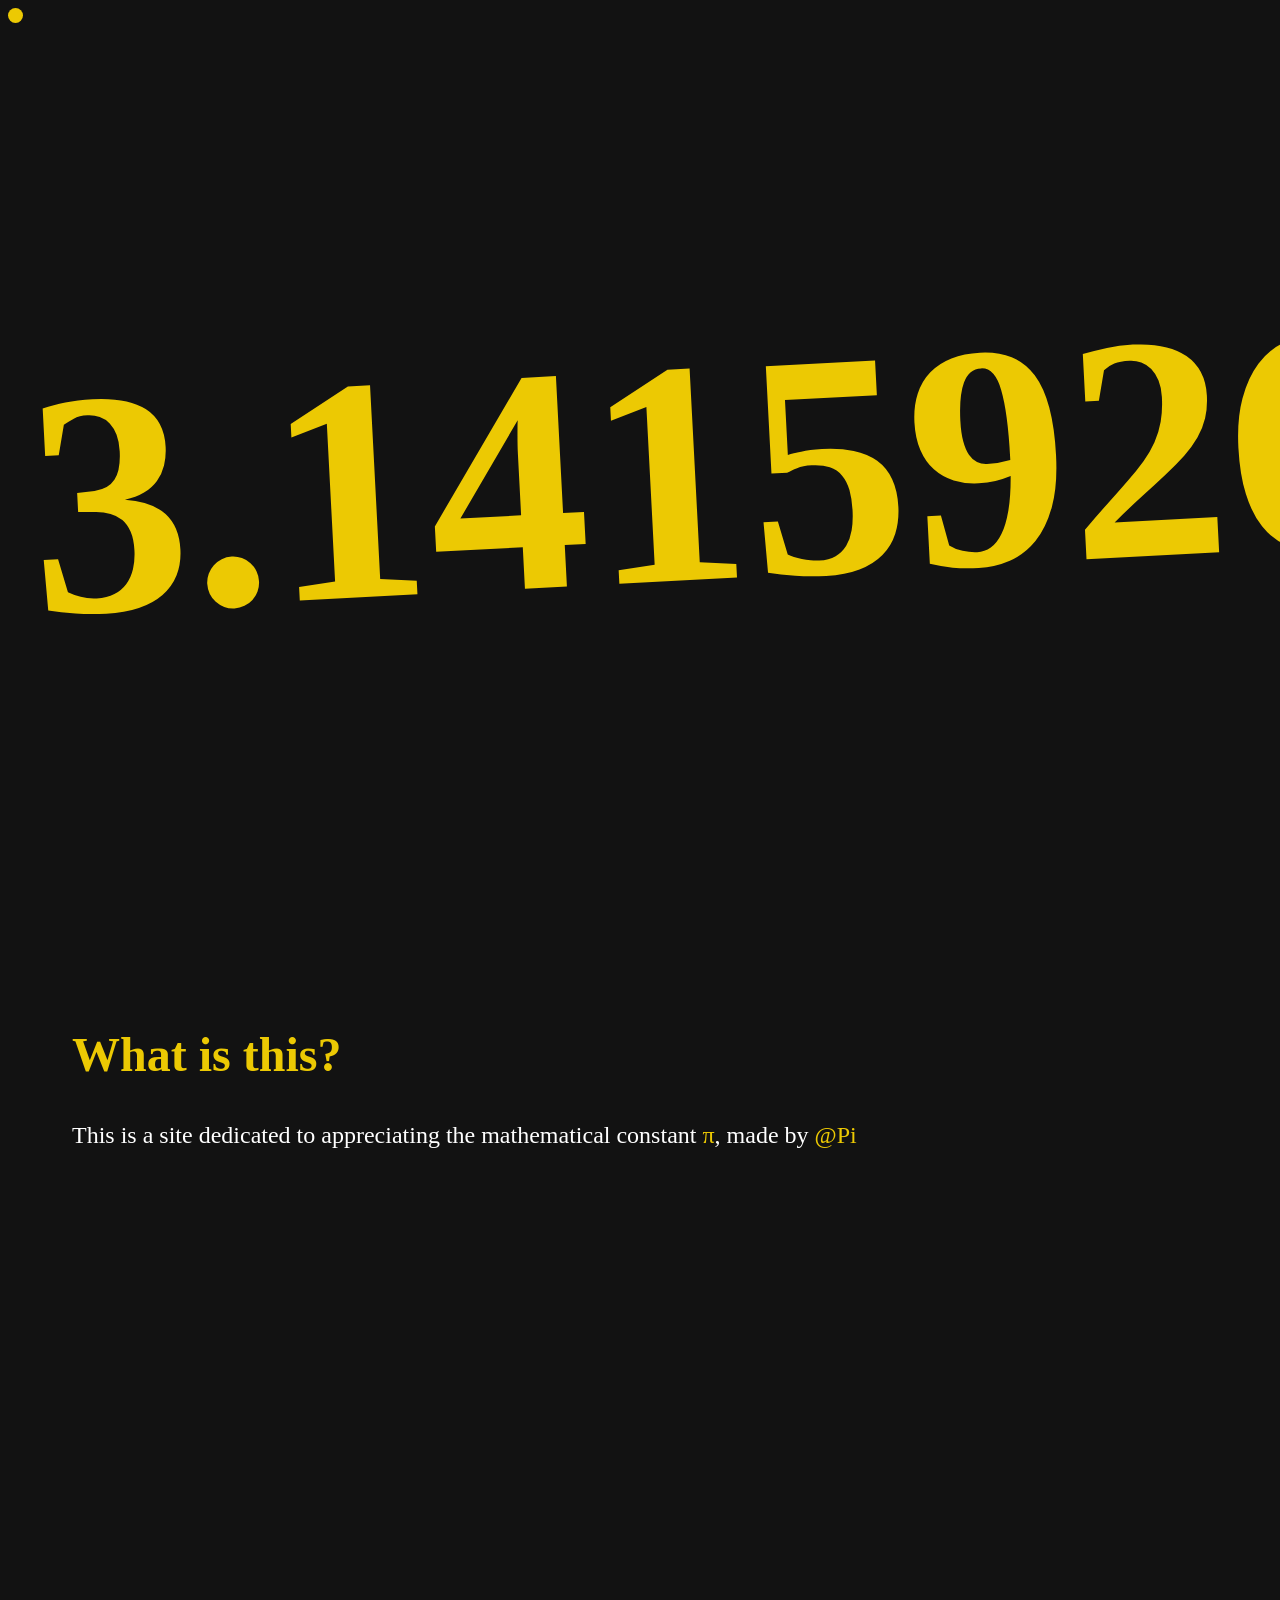
==== src/index.html @ 8f82ce28 "Start site" ====
<link rel="stylesheet" href="style.css">
<body>
    <div id="cursor"></div>
    <div id="fade"></div>
    <header><h1>3.14159265359</header>
    <section>
        <h2>What is this?</h2>
        <p>This is a site dedicated to appreciating the mathematical constant <span class="math">π</span>, made by <span class="math">@Pi</span></p>
    </section>
    <script src="script.js"></script>
</body>
---- src/style.css ----
:root, html, * {
    cursor: none;
}

body {
    --bg: #121212;
    --text: #ffffff;
    --accent: #ecc903;
    --title-font: "JetBrains Mono";
    --text-font: "DIN Alternate";

    background-color: var(--bg);
    font-family: var(--text-font);
    font-size: 1.5rem;
    color: var(--text);
    overflow-x: hidden;
    scrollbar-color: var(--accent) black;
}

h1 {
    color: var(--accent);
    font-family: var(--title-font);
    font-size: 20rem;
    user-select: none;
    transform: translate(20px, 0px) rotate(-3deg);
    animation: flyIn 1.25s cubic-bezier(.17,.77,.33,1);
    animation-delay: 0.2s;
    
    transition: transform 0.3s cubic-bezier(.17,.77,.33,1);
}

h1:hover {
    /* background-color: red; */
    transform: translate(-5vw, 0px) rotate(-2deg) scale(1.025);
    transition: transform 0.45s cubic-bezier(.12,.37,0,.98);
    cursor: pointer;
}

header {
    width: 100vw;
    height: 100vh;
    display: flex;
    flex-direction: column;
    justify-content: center;
}

#cursor {
    width: 15px;
    aspect-ratio: 1;
    border-radius: 50%;
    background-color: var(--accent);
}

#fade {
    position: fixed;
    top: 0;
    left: 0;
    width: 100vw;
    height: 100vh;
    background-color: var(--bg);
    z-index: 9999; /* Ensures it stays on top of all other content */

    animation: fadeFromBlack 0.6s ease-in-out forwards;
    animation-delay: 0.2s;
    pointer-events: none; 

}

section {
    width: 100%;
    min-height: 100vh;
    padding: 4rem;
}

h2 {
    font-family: var(--text-font);
    font-size: 2em;
    color: var(--accent);
}

.math {
    font-family: "STIX Two Math";
    color: var(--accent);
}

@keyframes fadeFromBlack {
  0% {
    opacity: 1;
  }
  100% {
    opacity: 0;
    visibility: hidden;
  }
}

@keyframes flyIn {
  0% {
    transform: translate(20vw, -2vh) rotate(-6deg) scale(0.95);
  }
  100% {
    transform: translate(20px, 0px) rotate(-3deg);
  }
}
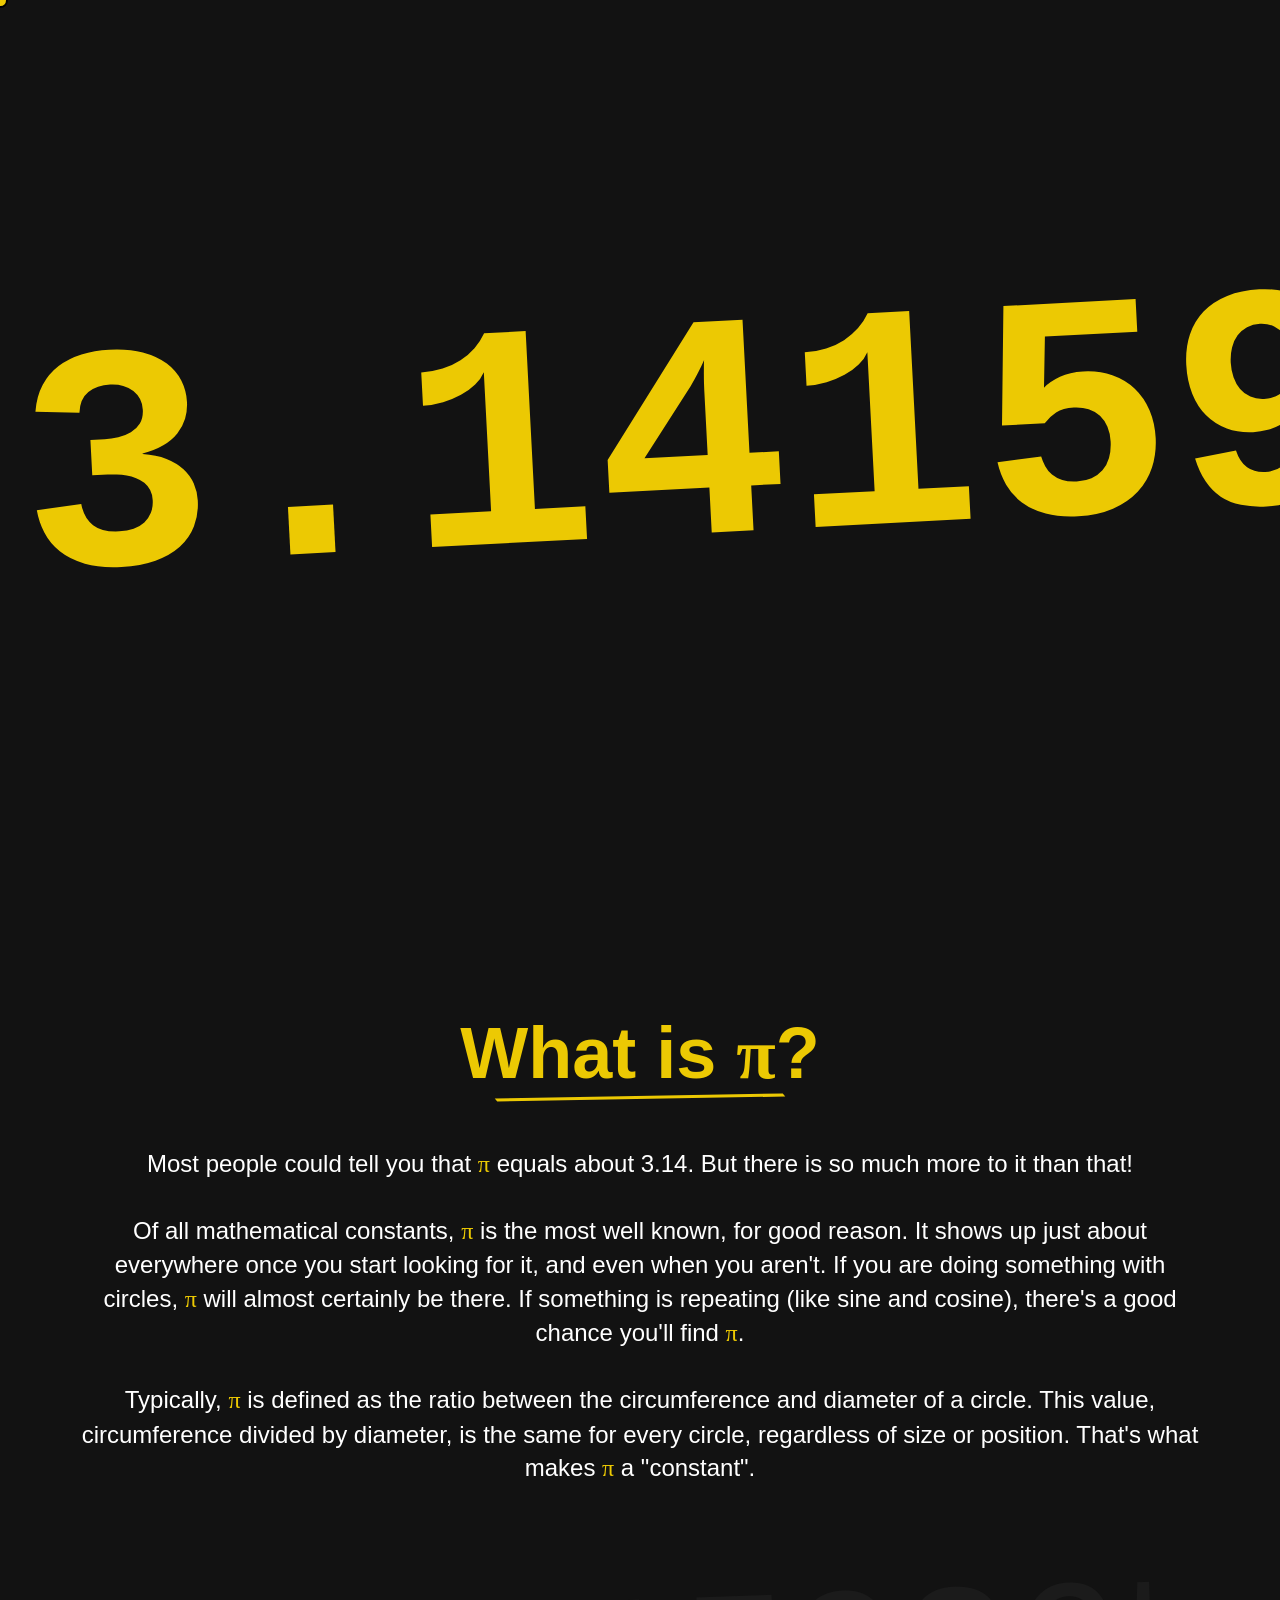
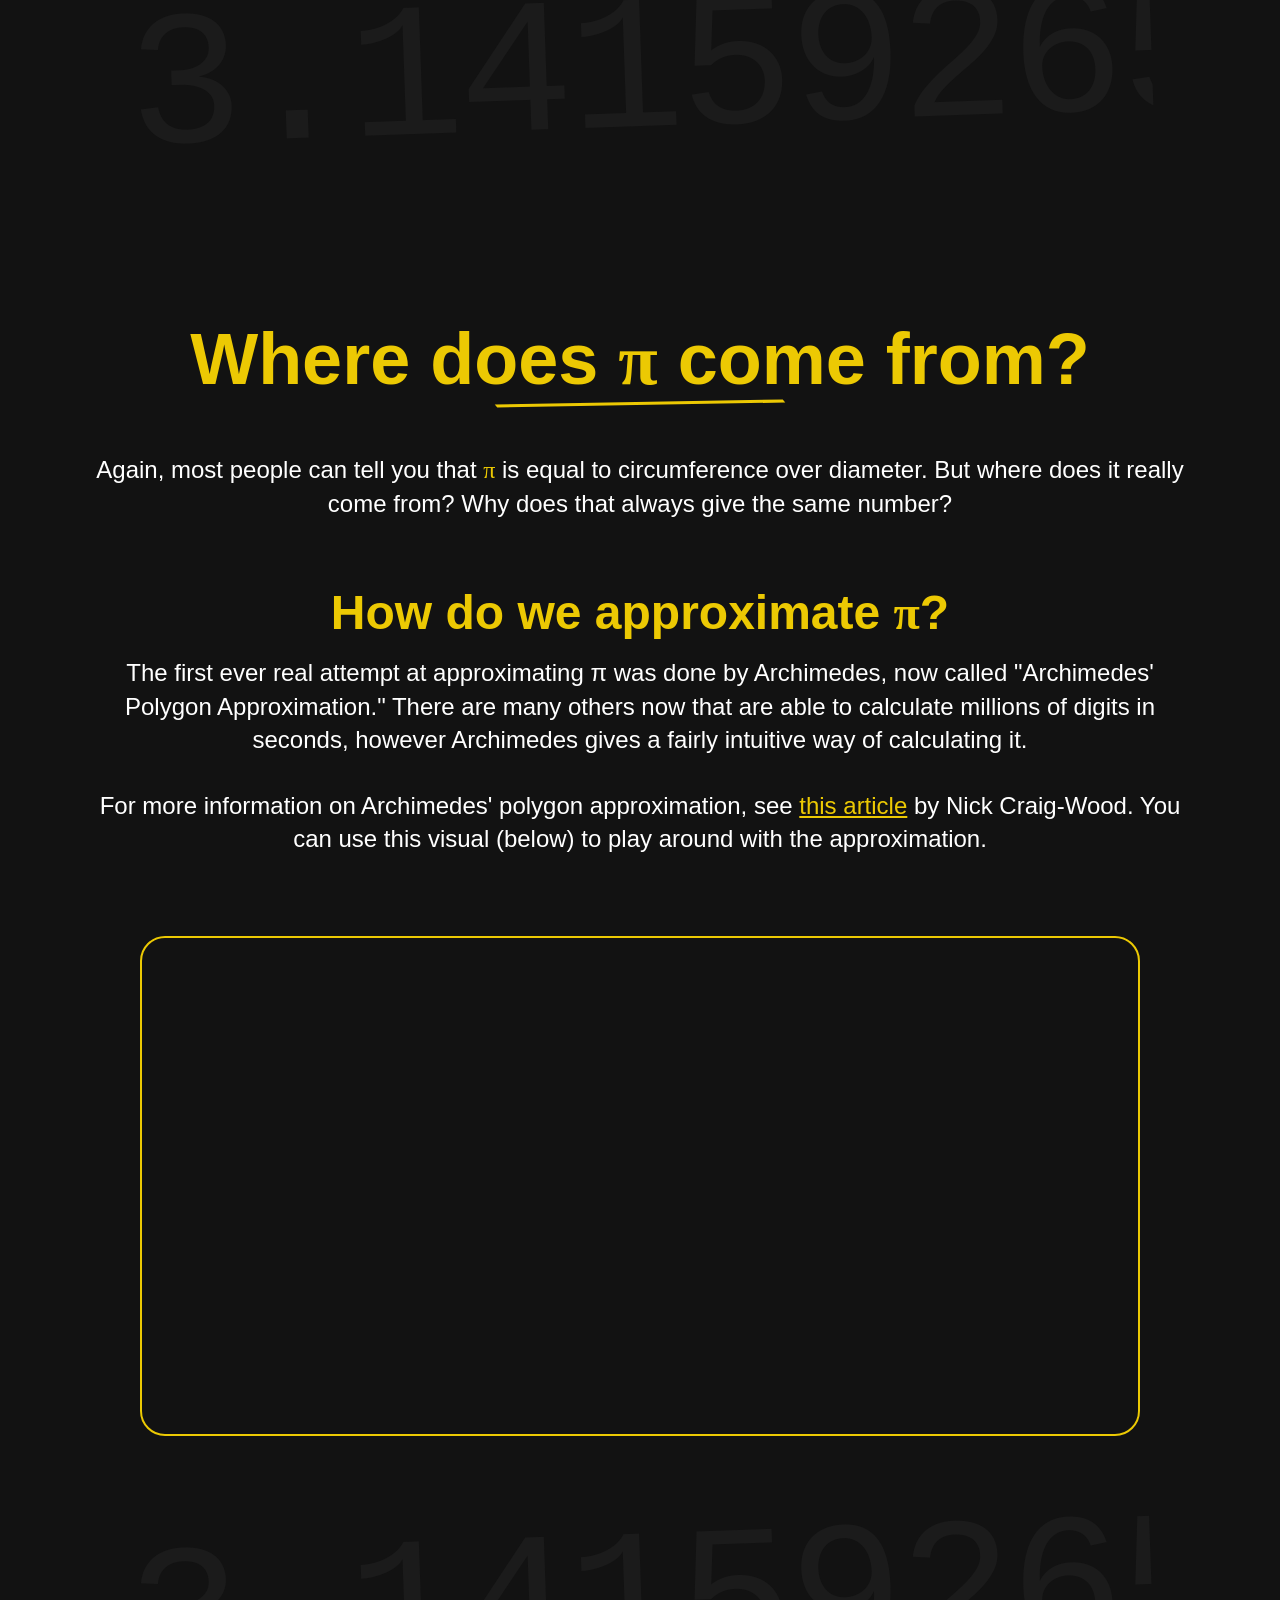
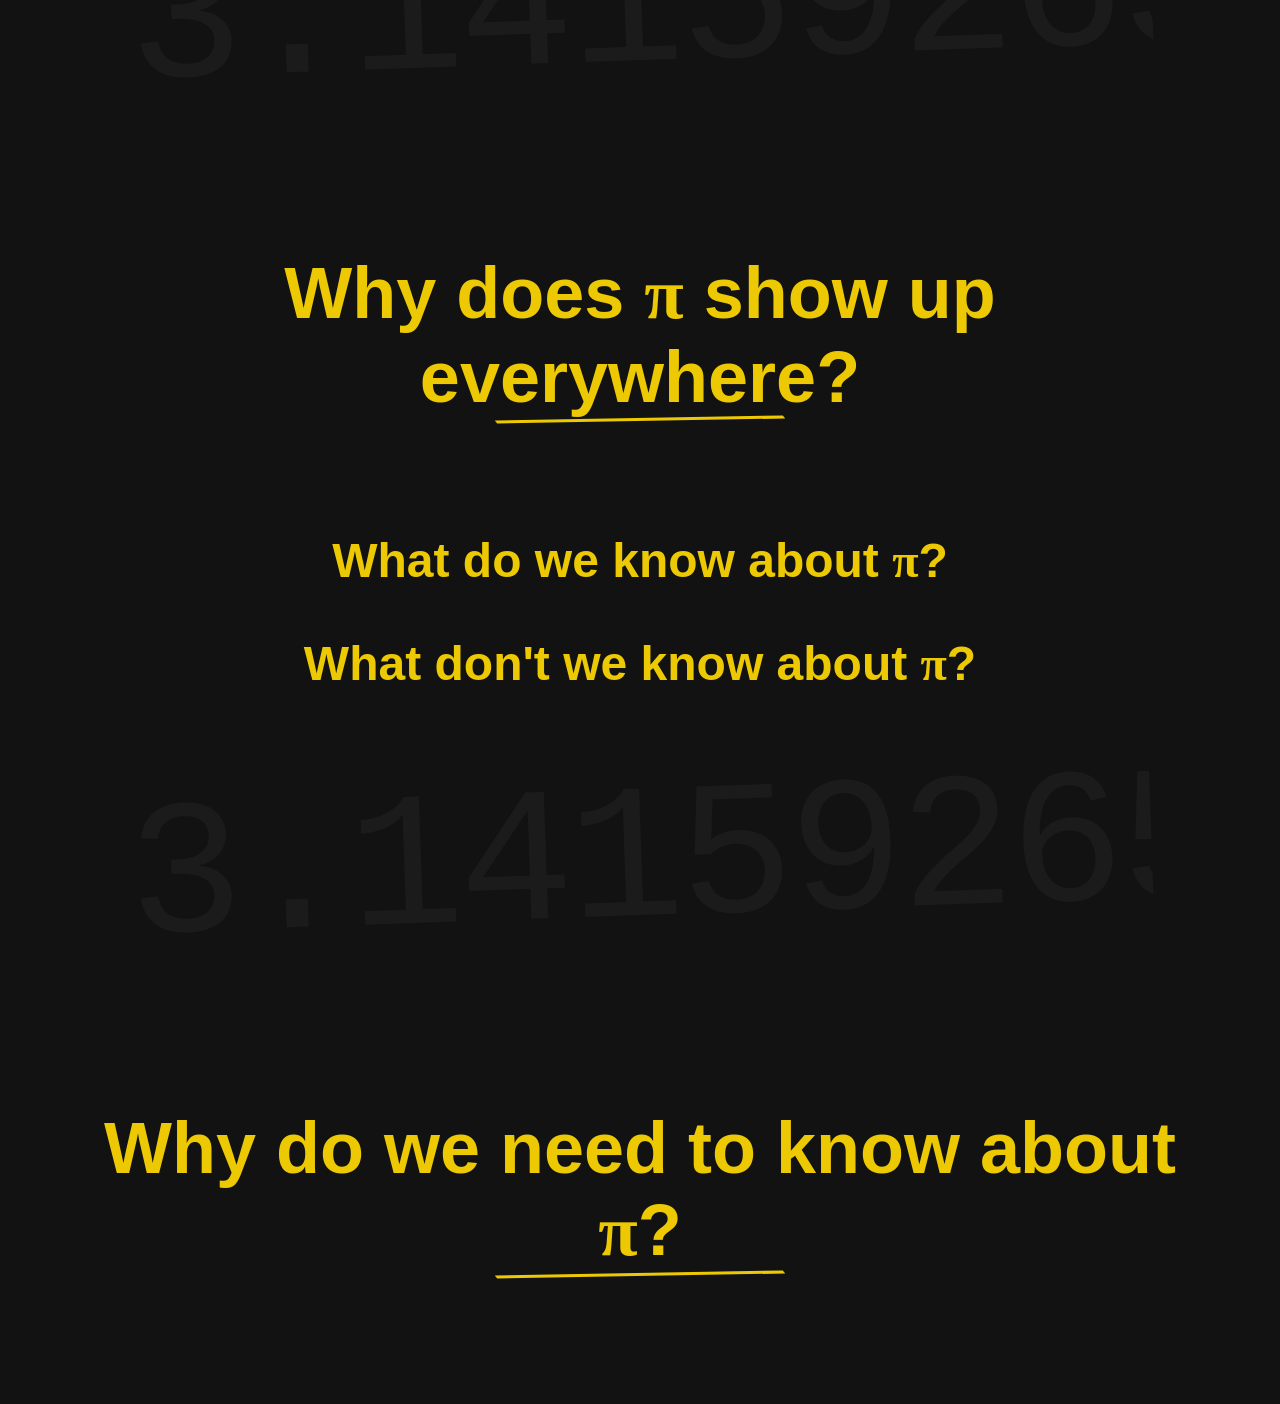
==== commit b2c8d80c: "More content + styling" ====
--- a/src/index.html
+++ b/src/index.html
@@ -1,11 +1,48 @@
 <link rel="stylesheet" href="style.css">
+<title>3.14159265359 - Pi!</title>
 <body>
     <div id="cursor"></div>
     <div id="fade"></div>
-    <header><h1>3.14159265359</header>
+    <header><h1>3.14159265359</h1></header>
+    
+    <section id="what-is">
+        <h2>What is <span class="math">π</span>?</h2>
+        <p>Most people could tell you that <span class="math">π</span> equals about 3.14. But there is so much more to it than that!</p>
+        <p>Of all mathematical constants, <span class="math">π</span> is the most well known, for good reason. It shows up just about everywhere once you start looking for it, and even when you aren't. If you are doing something with circles, <span class="math">π</span> will almost certainly be there. If something is repeating (like sine and cosine), there's a good chance you'll find <span class="math">π</span>.</p>
+        <p>Typically, <span class="math">π</span> is defined as the ratio between the circumference and diameter of a circle. This value, circumference divided by diameter, is the same for every circle, regardless of size or position. That's what makes <span class="math">π</span> a "constant".</p>
+        
+        <!-- <p>This is a site dedicated to appreciating the mathematical constant <span class="math">π</span>, made by <span class="math">@Pi</span></p>
+        <p>Also, this site is under <span class="math">5KB</span></p> -->
+    </section>
+    
+    <div class="pi-block"></div>
+
     <section>
-        <h2>What is this?</h2>
-        <p>This is a site dedicated to appreciating the mathematical constant <span class="math">π</span>, made by <span class="math">@Pi</span></p>
+        <h2>Where does <span class="math">π</span> come from?</h2>
+        <p>Again, most people can tell you that <span class="math">π</span> is equal to circumference over diameter. But where does it really come from? Why does that always give the same number?</p>
+
+        <h3>How do we approximate <span class="math">π</span>?</h2>
+        <p>The first ever real attempt at approximating π was done by Archimedes, now called "Archimedes' Polygon Approximation." There are many others now that are able to calculate millions of digits in seconds, however Archimedes gives a fairly intuitive way of calculating it.</p>
+        <p>For more information on Archimedes' polygon approximation, see <a href="https://www.craig-wood.com/nick/articles/pi-archimedes/">this article</a> by Nick Craig-Wood. You can use this visual (below) to play around with the approximation.</p>
+        <iframe src="https://www.desmos.com/calculator/fgvxqyerdv?embed" width="1000" height="500" style="border: 2px solid var(--accent); border-radius: 25px;" frameborder=0></iframe>
     </section>
+
+    <div class="pi-block"></div>
+
+    <section>
+        <h2>Why does <span class="math">π</span> show up everywhere?</h2>
+        <p></p>
+
+        <h3>What do we know about <span class="math">π</span>?</h3>
+        <h3>What don't we know about <span class="math">π</span>?</h3>
+    </section>
+
+    <div class="pi-block"></div>
+    
+    <section>
+        <h2>Why do we need to know about <span class="math">π</span>?</h2>
+        <p></p>
+    </section>
+    
     <script src="script.js"></script>
 </body>
--- a/src/style.css
+++ b/src/style.css
@@ -1,4 +1,7 @@
-:root, html, * {
+:root, html, #cursor, * {
+    margin: 0;
+    padding: 0;
+    box-sizing: border-box;
     cursor: none;
 }
 
@@ -6,8 +9,8 @@
     --bg: #121212;
     --text: #ffffff;
     --accent: #ecc903;
-    --title-font: "JetBrains Mono";
-    --text-font: "DIN Alternate";
+    --title-font: "JetBrains Mono", monospace;
+    --text-font: "Verdana", "DIN Alternate", sans-serif;
 
     background-color: var(--bg);
     font-family: var(--text-font);
@@ -26,14 +29,13 @@
     animation: flyIn 1.25s cubic-bezier(.17,.77,.33,1);
     animation-delay: 0.2s;
     
-    transition: transform 0.3s cubic-bezier(.17,.77,.33,1);
+    transition: transform 1s cubic-bezier(.17,.77,.33,1);
 }
 
 h1:hover {
     /* background-color: red; */
     transform: translate(-5vw, 0px) rotate(-2deg) scale(1.025);
-    transition: transform 0.45s cubic-bezier(.12,.37,0,.98);
-    cursor: pointer;
+    transition: transform 0.5s cubic-bezier(.12,.37,0,.98);
 }
 
 header {
@@ -45,10 +47,19 @@
 }
 
 #cursor {
+    --pos-x: 0px;
+    --pos-y: 0px;
     width: 15px;
     aspect-ratio: 1;
     border-radius: 50%;
+    border: 2px solid black;
     background-color: var(--accent);
+    position: fixed;
+    top: calc(var(--pos-y) - 7.5px);
+    left: calc(var(--pos-x) - 7.5px);
+    pointer-events: none;
+    transition: all 0.025s ease-out;
+    z-index: 10;
 }
 
 #fade {
@@ -68,20 +79,78 @@
 
 section {
     width: 100%;
-    min-height: 100vh;
+    min-height: 20vh;
     padding: 4rem;
+    display: flex;
+    flex-direction: column;
+    justify-content: center;
+    align-items: center;
 }
 
-h2 {
+h2, h3 {
+    width: 100%;
+    margin-top: 3rem;
+    text-align: center;
     font-family: var(--text-font);
-    font-size: 2em;
+    font-size: 3em;
     color: var(--accent);
 }
 
+h3 {
+    font-size: 2em;
+}
+
+h2::after {
+    content: "";
+    background-color: var(--accent);
+    width: 4em;
+    height: 3px;
+    display: block;
+    margin: auto;
+    margin-bottom: 2rem;
+    transform: skew(40deg, -1deg);
+}
+
+p {
+    width: 100%;
+    padding: 1rem;
+    text-align: center;
+    line-height: 1.4;
+}
+
 .math {
-    font-family: "STIX Two Math";
+    font-family: math, "STIX Two Math";
     color: var(--accent);
 }
+
+.pi-block {
+    width: 100%;
+    height: 15rem;
+    overflow: hidden;
+}
+
+.pi-block::after {
+    content: "3.14159265359";
+    width: 80vw;
+    margin: auto;
+    display: block;
+    overflow: hidden;
+    font-family: var(--title-font);
+    color: #1b1b1b;
+    font-size: 12rem;
+    letter-spacing: -5;
+    transform: rotate(-2deg);
+}
+
+a {
+    color: var(--accent);
+}
+
+iframe {
+    margin-top: 4rem;
+}
+
+
 
 @keyframes fadeFromBlack {
   0% {
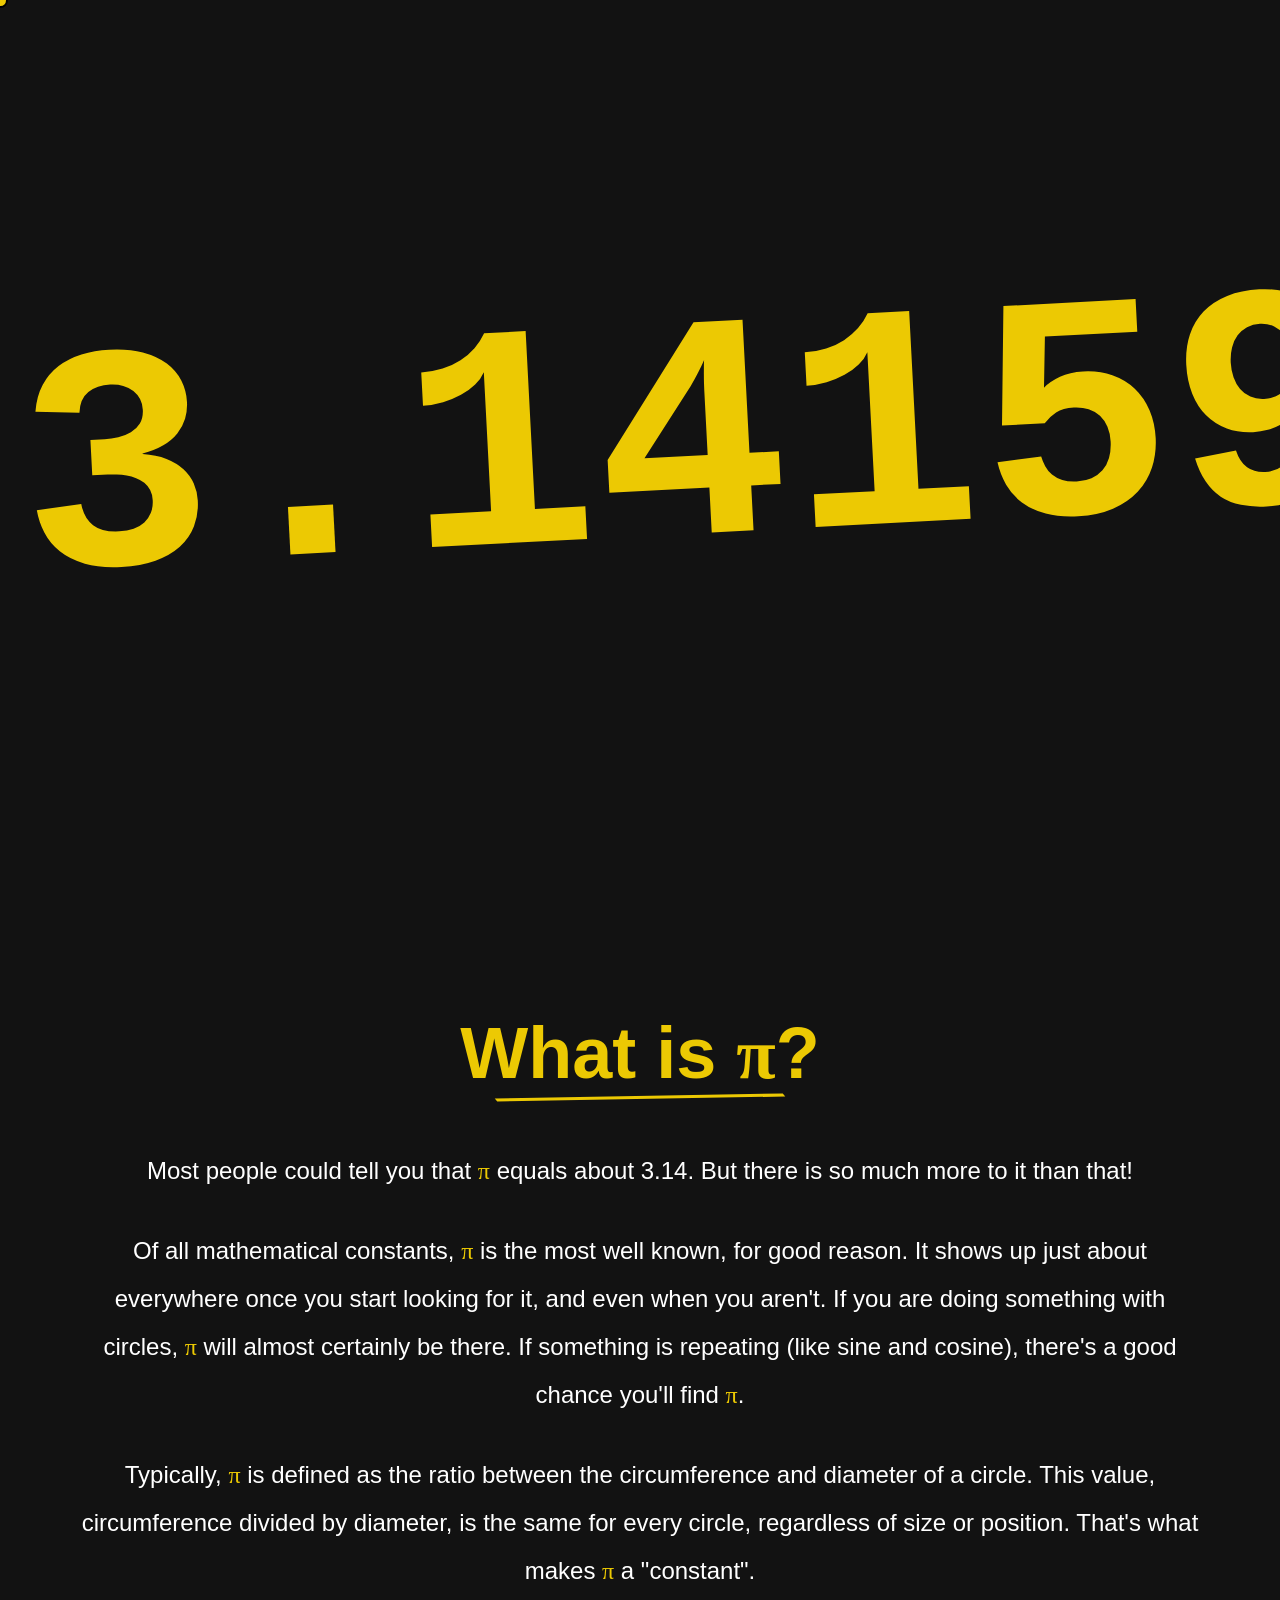
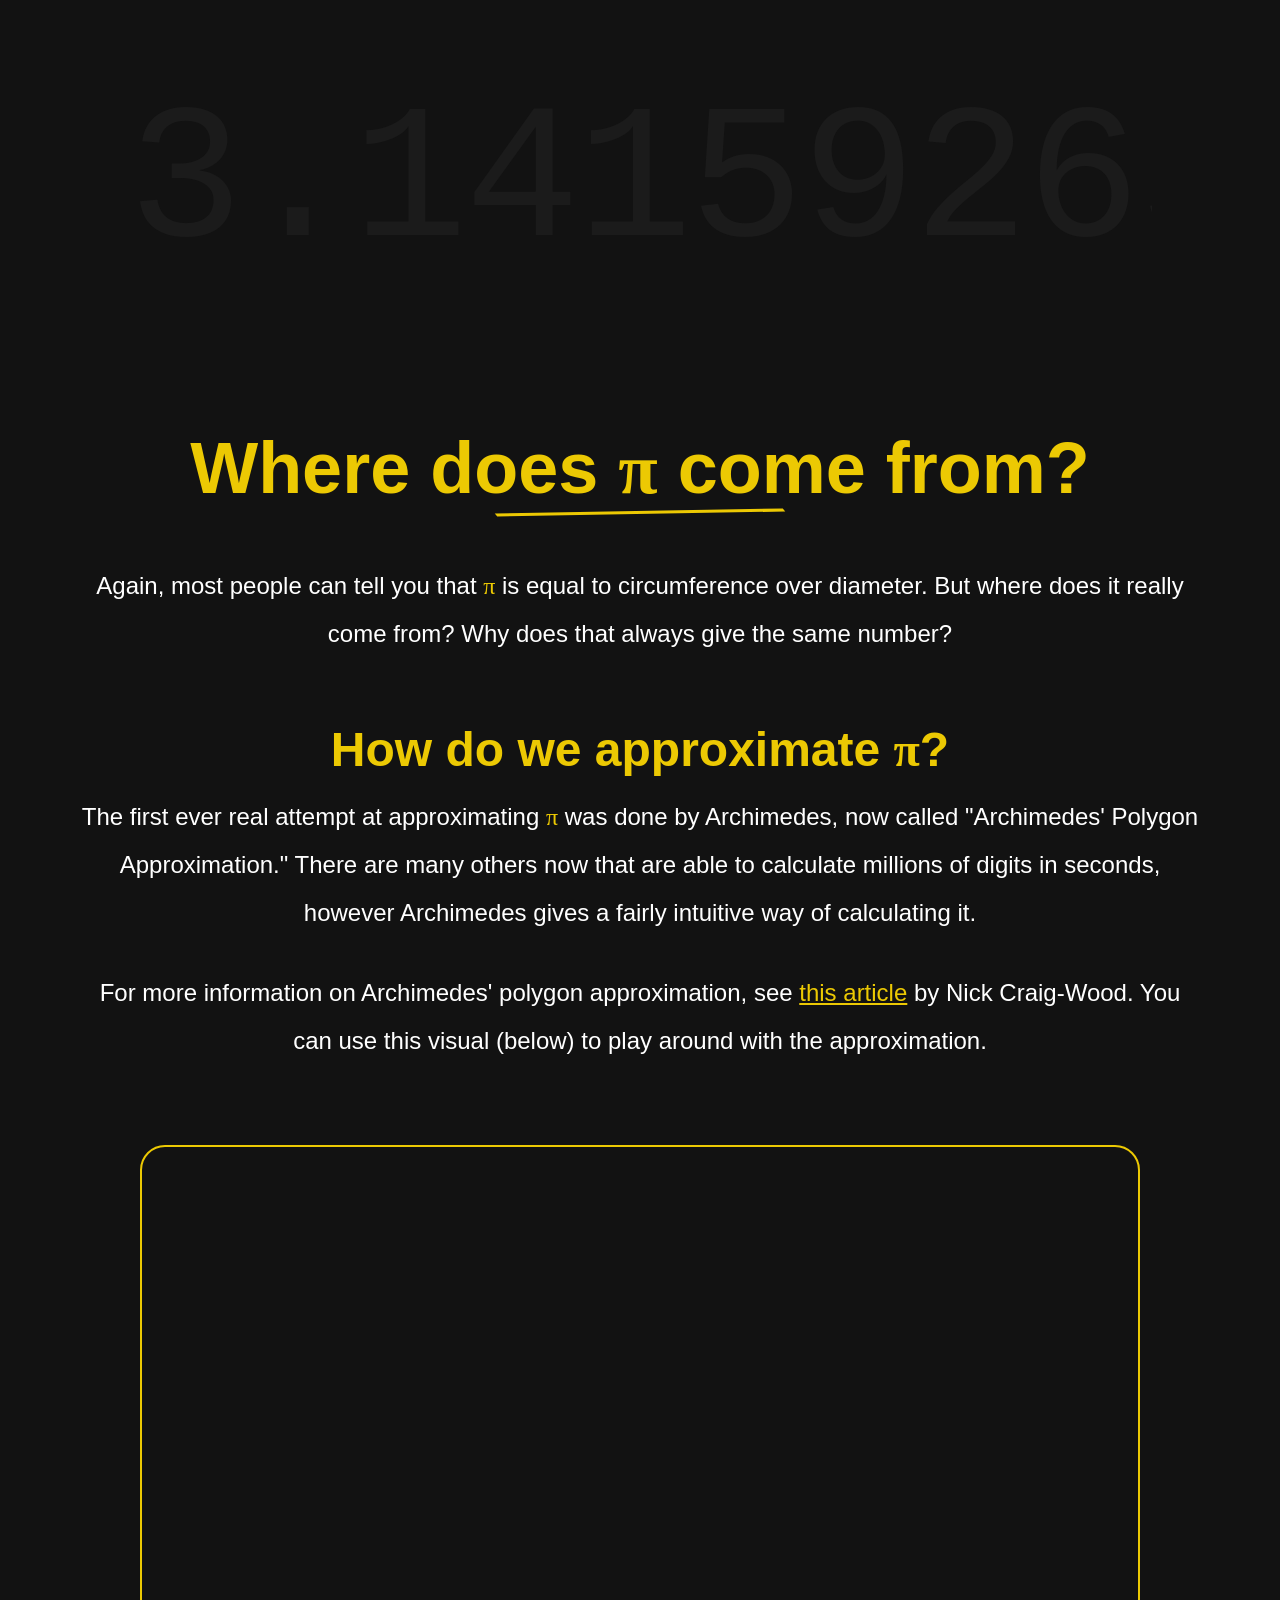
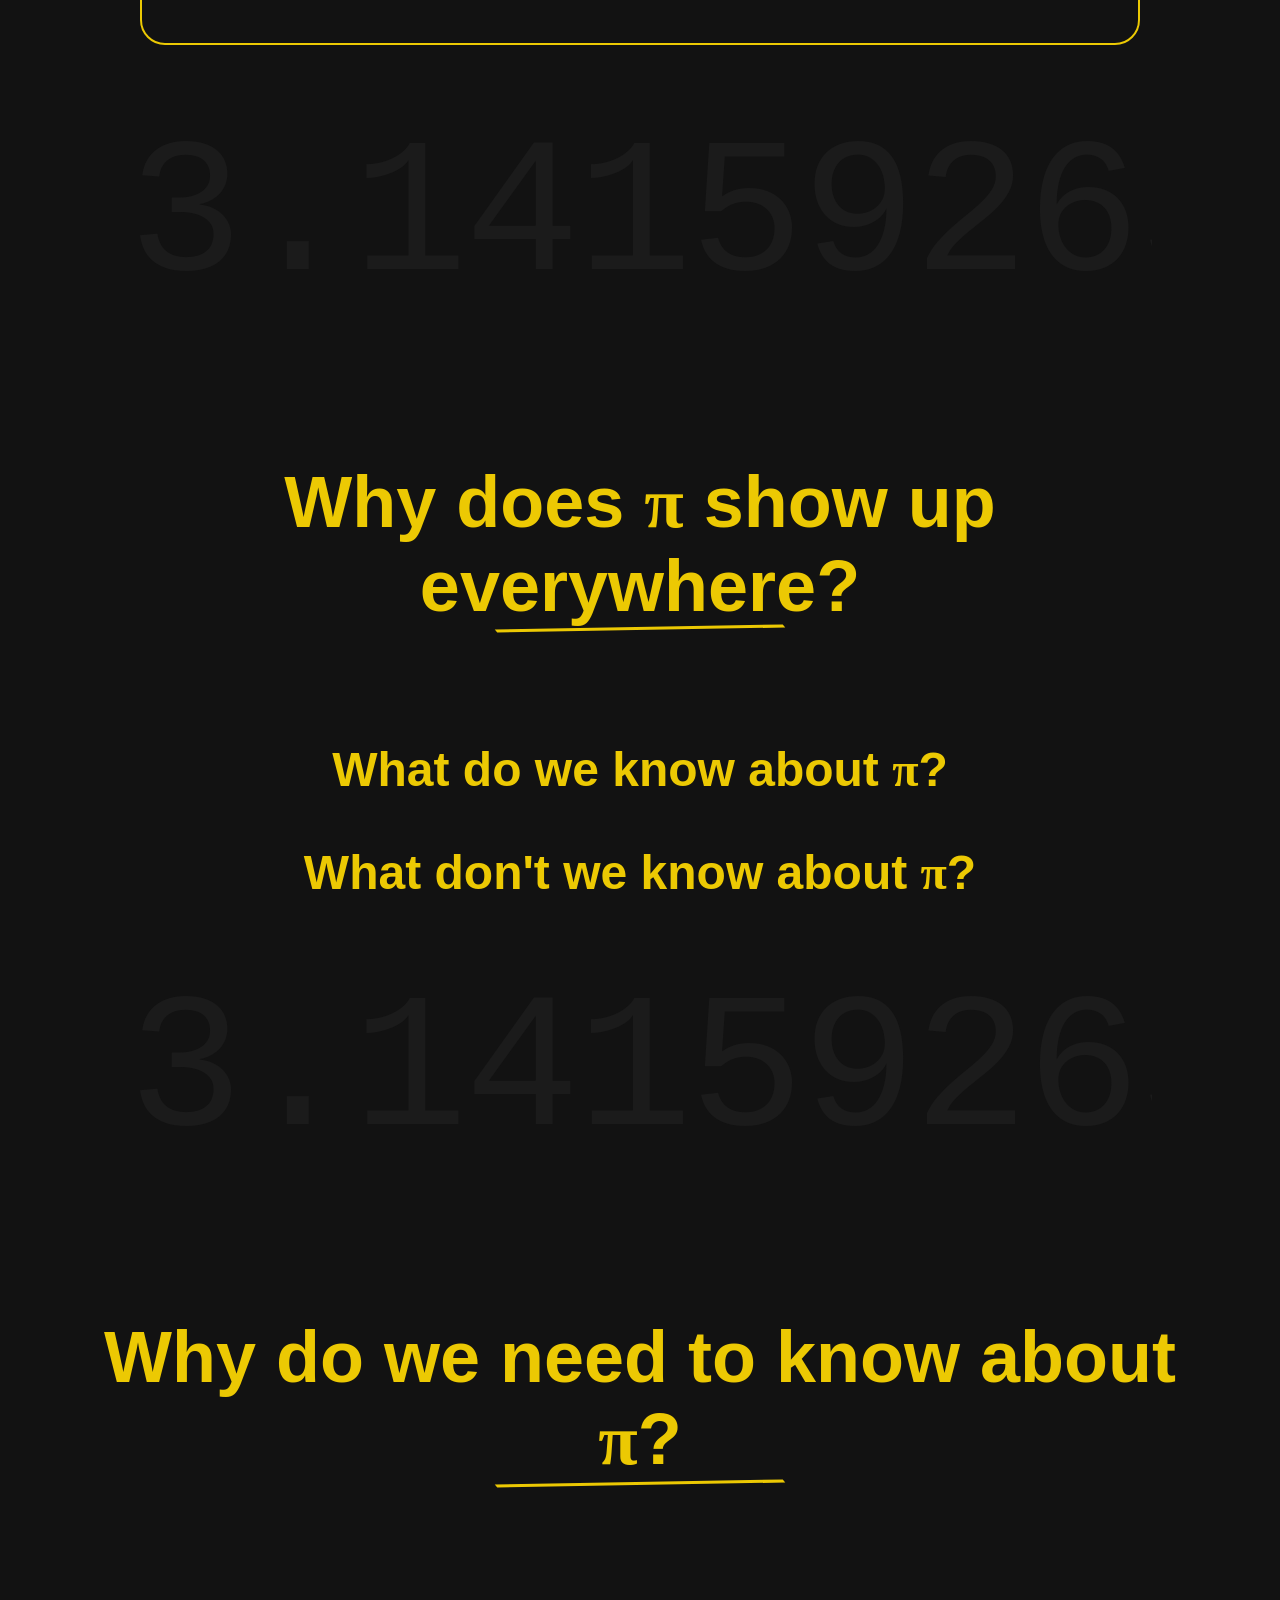
==== commit b78b71c8: "Fixed (?) buggy header" ====
--- a/src/index.html
+++ b/src/index.html
@@ -1,9 +1,19 @@
-<link rel="stylesheet" href="style.css">
-<title>3.14159265359 - Pi!</title>
+<html lang="en">
+<head>
+    <meta charset="UTF-8">
+    <meta name="viewport" content="width=device-width, initial-scale=1.0">
+    <link rel="stylesheet" href="style.css">
+    <title>3.14159265359 - Pi!</title>
+    <link rel="icon" href="data:image/svg+xml,<svg xmlns='http://w3.org' viewBox='0 0 100 100'><rect width='100' height='100' fill='red'/></svg>">
+</head>
 <body>
     <div id="cursor"></div>
     <div id="fade"></div>
-    <header><h1>3.14159265359</h1></header>
+    <header>
+        <div class="title-wrapper">
+            <h1>3.14159265359</h1>
+        </div>
+    </header>
     
     <section id="what-is">
         <h2>What is <span class="math">π</span>?</h2>
@@ -22,7 +32,7 @@
         <p>Again, most people can tell you that <span class="math">π</span> is equal to circumference over diameter. But where does it really come from? Why does that always give the same number?</p>
 
         <h3>How do we approximate <span class="math">π</span>?</h2>
-        <p>The first ever real attempt at approximating π was done by Archimedes, now called "Archimedes' Polygon Approximation." There are many others now that are able to calculate millions of digits in seconds, however Archimedes gives a fairly intuitive way of calculating it.</p>
+        <p>The first ever real attempt at approximating <span class="math">π</span> was done by Archimedes, now called "Archimedes' Polygon Approximation." There are many others now that are able to calculate millions of digits in seconds, however Archimedes gives a fairly intuitive way of calculating it.</p>
         <p>For more information on Archimedes' polygon approximation, see <a href="https://www.craig-wood.com/nick/articles/pi-archimedes/">this article</a> by Nick Craig-Wood. You can use this visual (below) to play around with the approximation.</p>
         <iframe src="https://www.desmos.com/calculator/fgvxqyerdv?embed" width="1000" height="500" style="border: 2px solid var(--accent); border-radius: 25px;" frameborder=0></iframe>
     </section>
@@ -45,4 +55,5 @@
     </section>
     
     <script src="script.js"></script>
-</body>+</body>
+</html>
--- a/src/style.css
+++ b/src/style.css
@@ -20,22 +20,31 @@
     scrollbar-color: var(--accent) black;
 }
 
+.title-wrapper {
+    transform: translate(20px, 0px) rotate(-3deg);
+    
+    transition: transform 1s cubic-bezier(.17,.77,.33,1);
+}
+
 h1 {
     color: var(--accent);
     font-family: var(--title-font);
     font-size: 20rem;
     user-select: none;
-    transform: translate(20px, 0px) rotate(-3deg);
-    animation: flyIn 1.25s cubic-bezier(.17,.77,.33,1);
-    animation-delay: 0.2s;
+    transform: translate(0px, 0px) rotate(0deg);
     
-    transition: transform 1s cubic-bezier(.17,.77,.33,1);
+    transition: letter-spacing 1s cubic-bezier(.17,.77,.33,1), scale 1s cubic-bezier(.17,.77,.33,1);
 }
 
 h1:hover {
     /* background-color: red; */
-    transform: translate(-5vw, 0px) rotate(-2deg) scale(1.025);
-    transition: transform 0.5s cubic-bezier(.12,.37,0,.98);
+    letter-spacing: -0.1em;
+    scale: 1.075;
+    transition: letter-spacing 0.5s cubic-bezier(.12,.37,0,.98), scale 0.7s cubic-bezier(.12,.37,0,.98);
+}
+
+body:has(h1:hover) #cursor {
+    scale: 1.75;
 }
 
 header {
@@ -58,7 +67,7 @@
     top: calc(var(--pos-y) - 7.5px);
     left: calc(var(--pos-x) - 7.5px);
     pointer-events: none;
-    transition: all 0.025s ease-out;
+    transition: all 0.025s ease-out, scale 0.25s;
     z-index: 10;
 }
 
@@ -115,7 +124,7 @@
     width: 100%;
     padding: 1rem;
     text-align: center;
-    line-height: 1.4;
+    line-height: 2;
 }
 
 .math {
@@ -138,8 +147,7 @@
     font-family: var(--title-font);
     color: #1b1b1b;
     font-size: 12rem;
-    letter-spacing: -5;
-    transform: rotate(-2deg);
+    letter-spacing: -3px;
 }
 
 a {
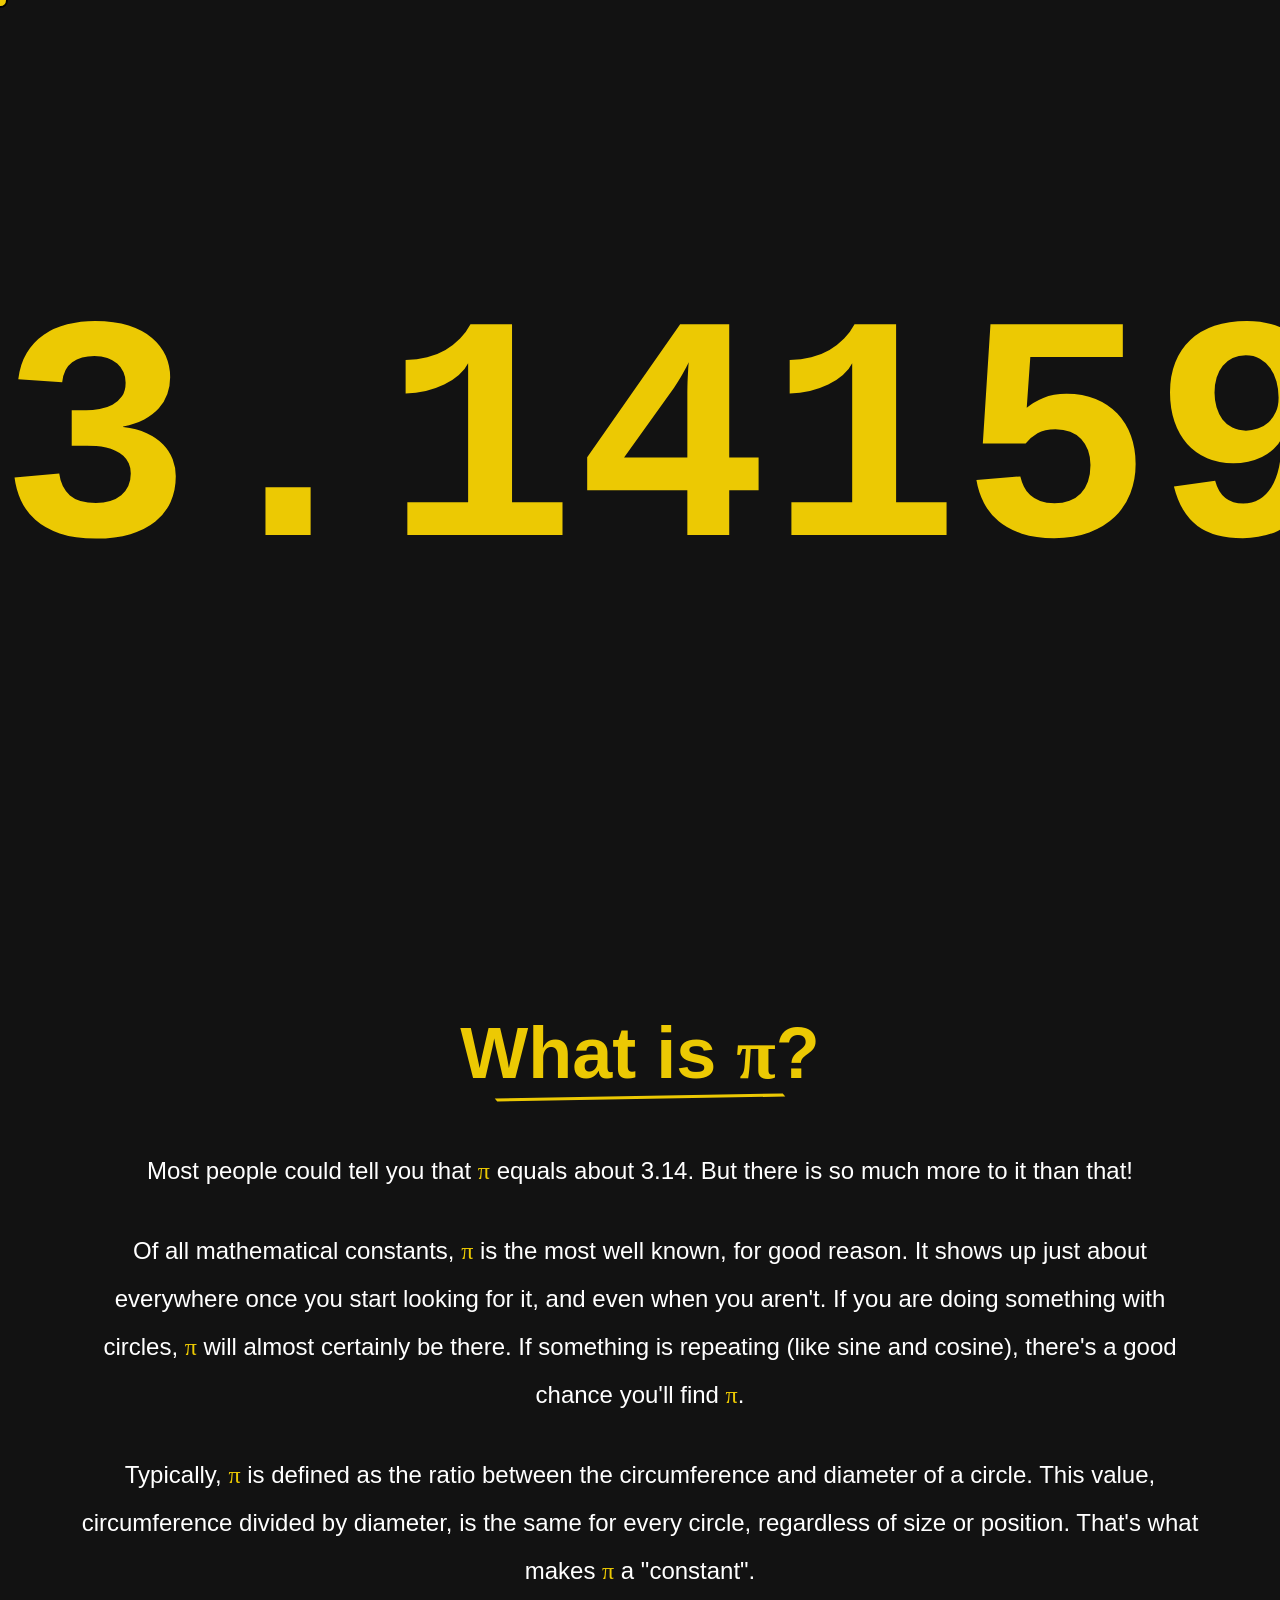
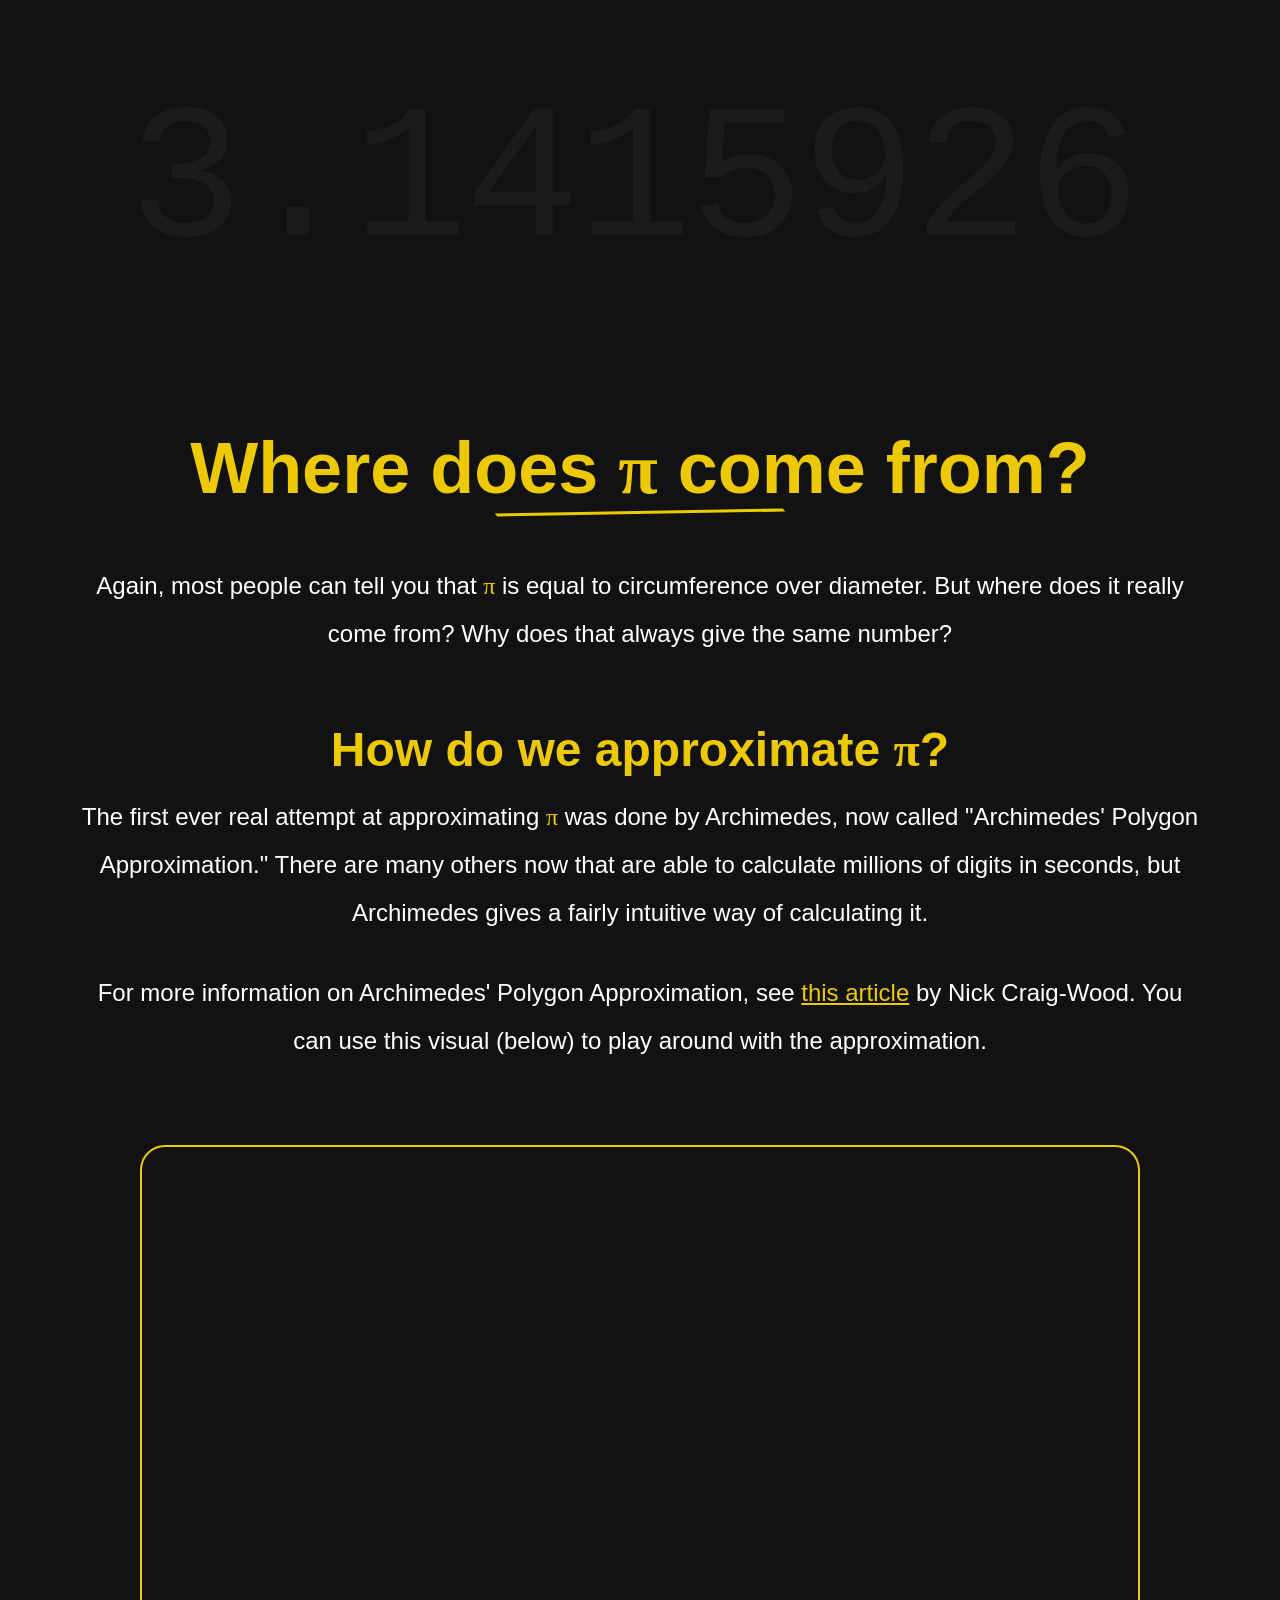
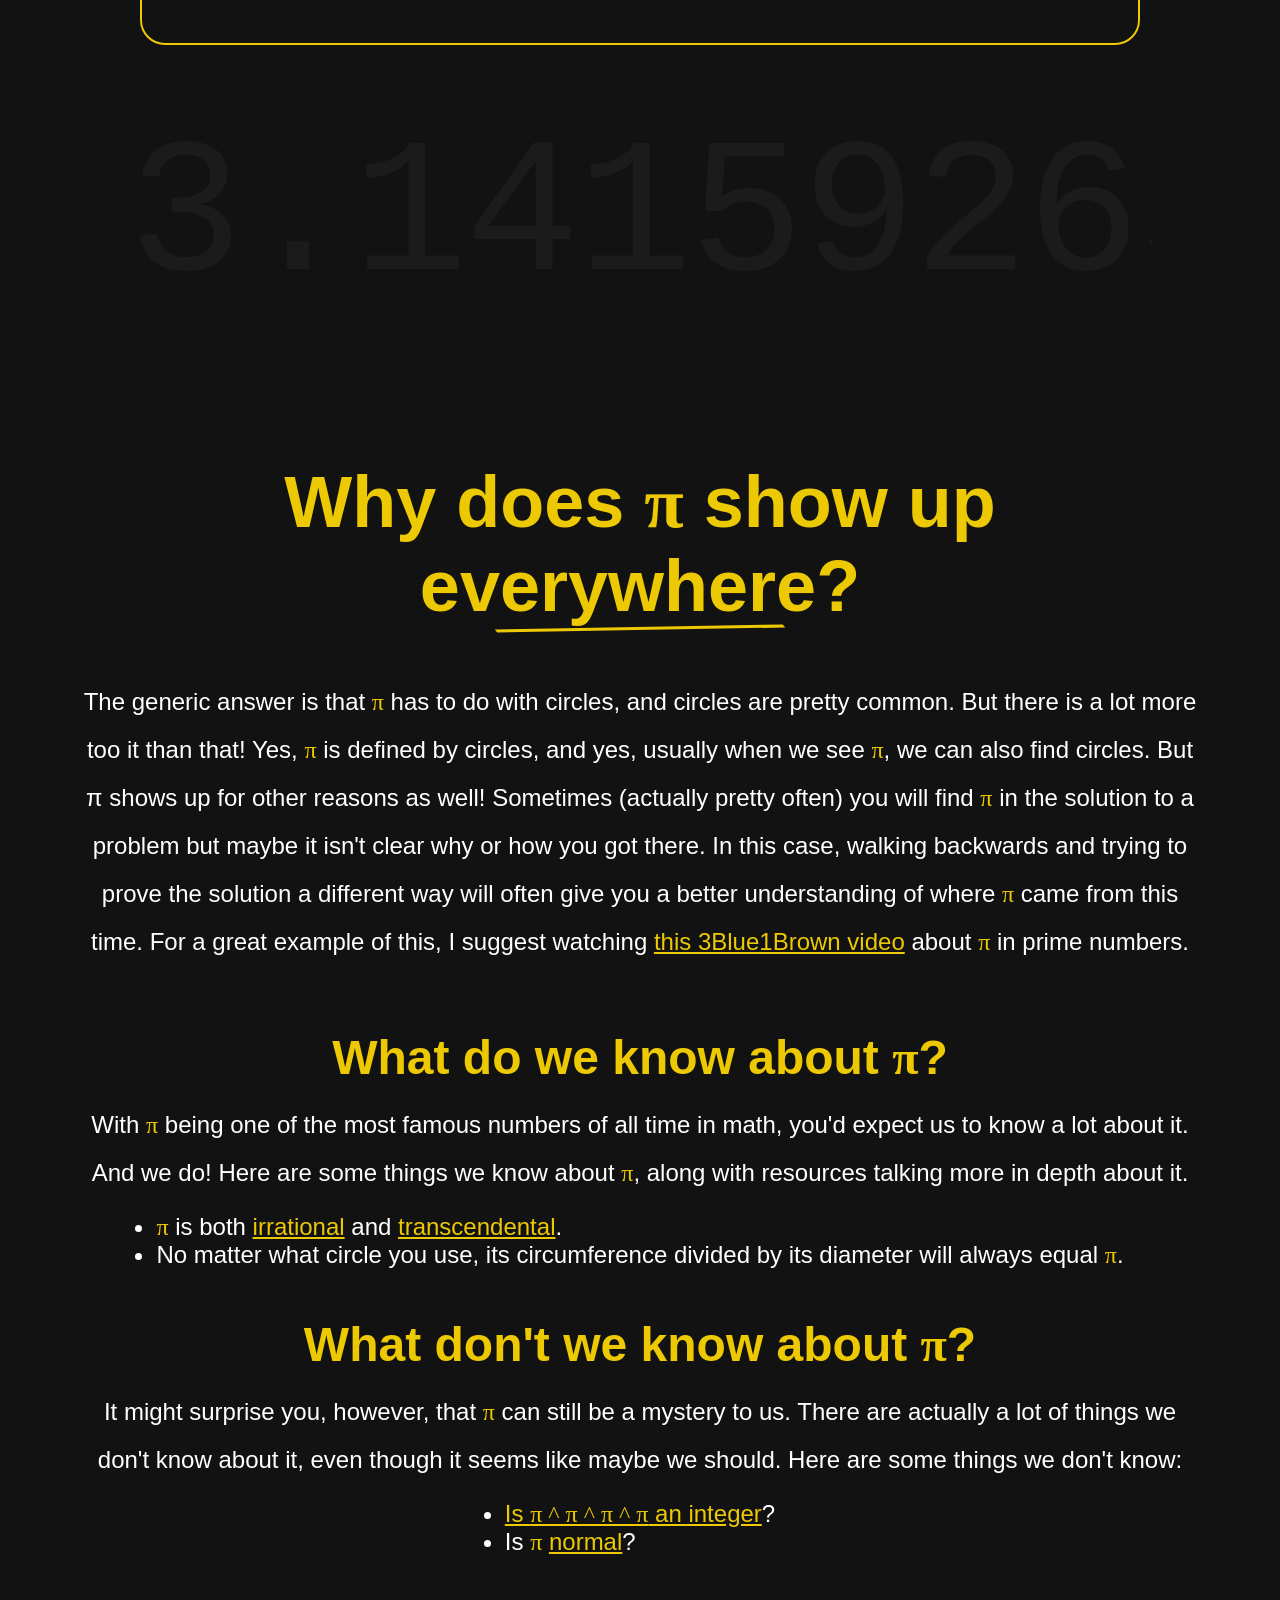
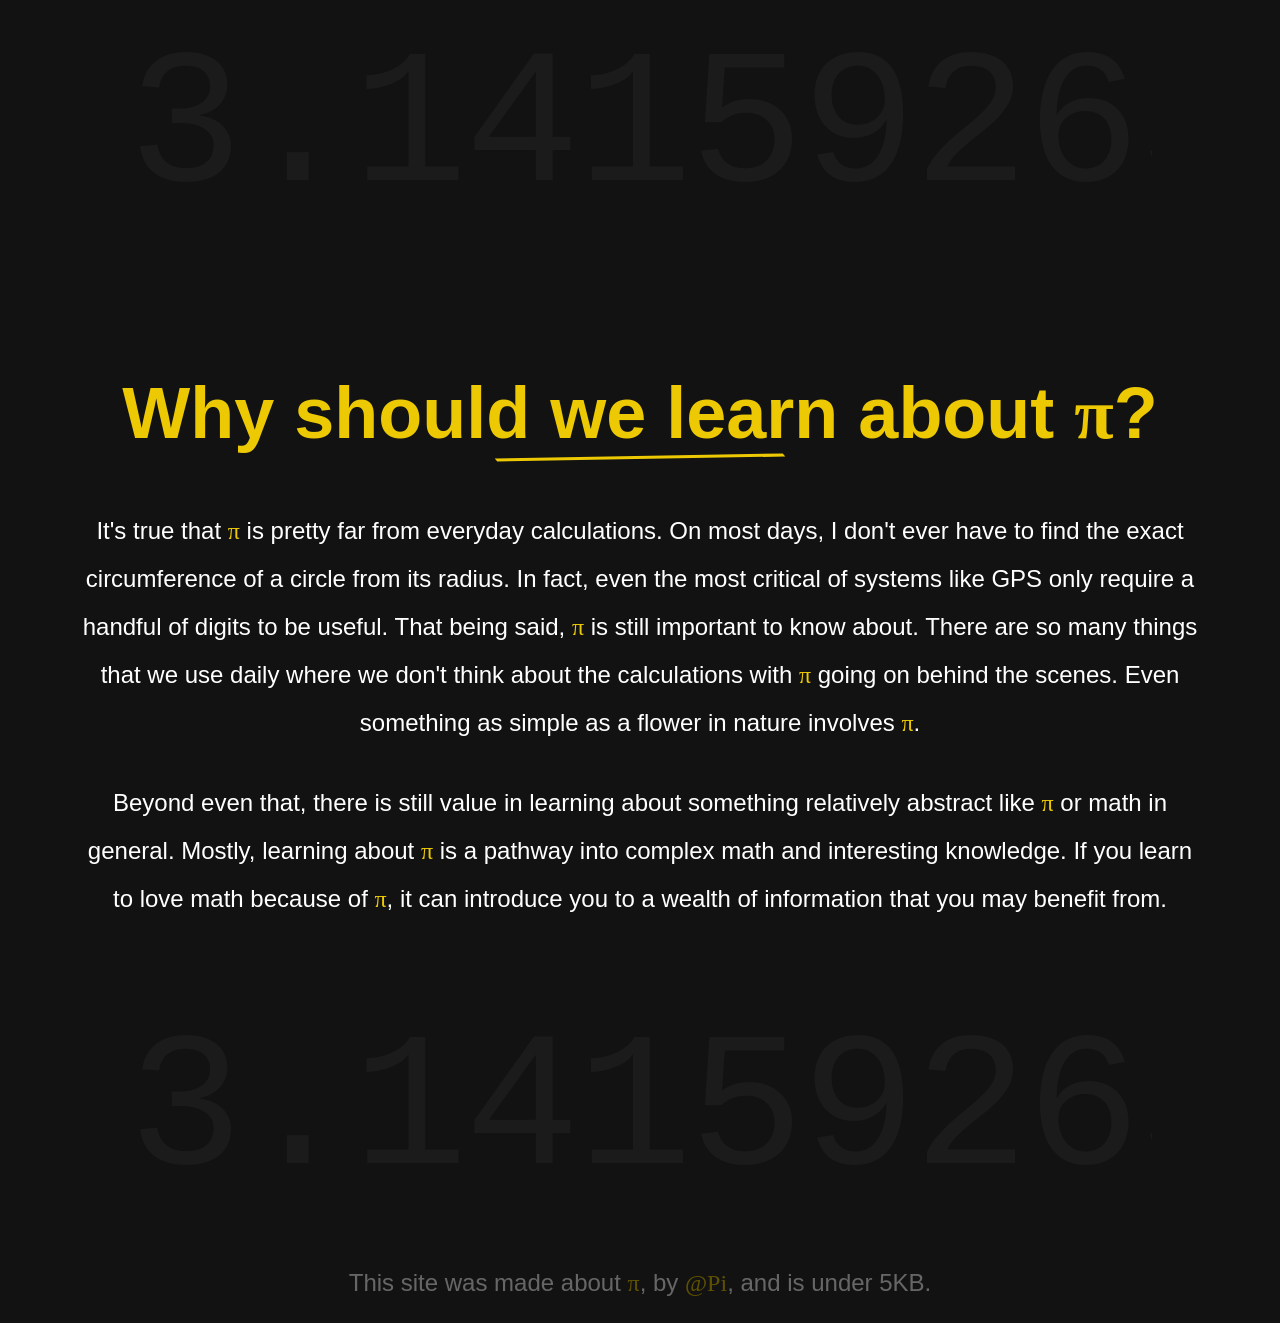
==== commit e3819e82: "Finish (?) site" ====
--- a/src/index.html
+++ b/src/index.html
@@ -1,10 +1,11 @@
+<!DOCTYPE html>
 <html lang="en">
 <head>
     <meta charset="UTF-8">
     <meta name="viewport" content="width=device-width, initial-scale=1.0">
     <link rel="stylesheet" href="style.css">
-    <title>3.14159265359 - Pi!</title>
-    <link rel="icon" href="data:image/svg+xml,<svg xmlns='http://w3.org' viewBox='0 0 100 100'><rect width='100' height='100' fill='red'/></svg>">
+    <title>3.14159265359</title>
+    <link rel="icon" href="data:image/svg+xml,<svg xmlns='http://www.w3.org/2000/svg' viewBox='0 0 100 100'><rect width='100' height='100' fill='#ecc903'/></svg>">
 </head>
 <body>
     <div id="cursor"></div>
@@ -20,9 +21,6 @@
         <p>Most people could tell you that <span class="math">π</span> equals about 3.14. But there is so much more to it than that!</p>
         <p>Of all mathematical constants, <span class="math">π</span> is the most well known, for good reason. It shows up just about everywhere once you start looking for it, and even when you aren't. If you are doing something with circles, <span class="math">π</span> will almost certainly be there. If something is repeating (like sine and cosine), there's a good chance you'll find <span class="math">π</span>.</p>
         <p>Typically, <span class="math">π</span> is defined as the ratio between the circumference and diameter of a circle. This value, circumference divided by diameter, is the same for every circle, regardless of size or position. That's what makes <span class="math">π</span> a "constant".</p>
-        
-        <!-- <p>This is a site dedicated to appreciating the mathematical constant <span class="math">π</span>, made by <span class="math">@Pi</span></p>
-        <p>Also, this site is under <span class="math">5KB</span></p> -->
     </section>
     
     <div class="pi-block"></div>
@@ -31,28 +29,48 @@
         <h2>Where does <span class="math">π</span> come from?</h2>
         <p>Again, most people can tell you that <span class="math">π</span> is equal to circumference over diameter. But where does it really come from? Why does that always give the same number?</p>
 
-        <h3>How do we approximate <span class="math">π</span>?</h2>
-        <p>The first ever real attempt at approximating <span class="math">π</span> was done by Archimedes, now called "Archimedes' Polygon Approximation." There are many others now that are able to calculate millions of digits in seconds, however Archimedes gives a fairly intuitive way of calculating it.</p>
-        <p>For more information on Archimedes' polygon approximation, see <a href="https://www.craig-wood.com/nick/articles/pi-archimedes/">this article</a> by Nick Craig-Wood. You can use this visual (below) to play around with the approximation.</p>
-        <iframe src="https://www.desmos.com/calculator/fgvxqyerdv?embed" width="1000" height="500" style="border: 2px solid var(--accent); border-radius: 25px;" frameborder=0></iframe>
+        <h3>How do we approximate <span class="math">π</span>?</h3>
+        <p>The first ever real attempt at approximating <span class="math">π</span> was done by Archimedes, now called "Archimedes' Polygon Approximation." There are many others now that are able to calculate millions of digits in seconds, but Archimedes gives a fairly intuitive way of calculating it.</p>
+        <p>For more information on Archimedes' Polygon Approximation, see <a href="https://www.craig-wood.com/nick/articles/pi-archimedes/">this article</a> by Nick Craig-Wood. You can use this visual (below) to play around with the approximation.</p>
+        <iframe src="https://www.desmos.com/calculator/fgvxqyerdv?embed" title="Archimedes Approximation Live Demo" width="1000" height="500" style="border: 2px solid var(--accent); border-radius: 25px;" frameborder=0></iframe>
     </section>
 
     <div class="pi-block"></div>
 
     <section>
         <h2>Why does <span class="math">π</span> show up everywhere?</h2>
-        <p></p>
+        <p>The generic answer is that <span class="math">π</span> has to do with circles, and circles are pretty common. But there is a lot more too it than that! Yes, <span class="math">π</span> is defined by circles, and yes, usually when we see <span class="math">π</span>, we can also find circles. But π shows up for other reasons as well! Sometimes (actually pretty often) you will find <span class="math">π</span> in the solution to a problem but maybe it isn't clear why or how you got there. In this case, walking backwards and trying to prove the solution a different way will often give you a better understanding of where <span class="math">π</span> came from this time. For a great example of this, I suggest watching <a href="https://youtu.be/NaL_Cb42WyY">this 3Blue1Brown video</a> about <span class="math">π</span> in prime numbers. </p>
 
         <h3>What do we know about <span class="math">π</span>?</h3>
+        <p>With <span class="math">π</span> being one of the most famous numbers of all time in math, you'd expect us to know a lot about it. And we do! Here are some things we know about <span class="math">π</span>, along with resources talking more in depth about it.</p>
+
+        <ul>
+            <li><span class="math">π</span> is both <a href="https://www.mathnasium.com/math-terms/irrational-number">irrational</a> and <a href="https://mathworld.wolfram.com/TranscendentalNumber.html">transcendental</a>.</li>
+            <li>No matter what circle you use, its circumference divided by its diameter will always equal <span class="math">π</span>.</li>
+        </ul>
+        
         <h3>What don't we know about <span class="math">π</span>?</h3>
+        <p>It might surprise you, however, that <span class="math">π</span> can still be a mystery to us. There are actually a lot of things we don't know about it, even though it seems like maybe we should. Here are some things we don't know:</p>
+
+        <ul>
+            <li><a href="https://www.scientificamerican.com/article/a-wild-claim-about-the-powers-of-pi-creates-a-transcendental-mystery/">Is <span class="math">π ^ π ^ π ^ π</span> an integer</a>?</li>
+            <li>Is <span class="math">π</span> <a href="https://www2.lbl.gov/Science-Articles/Archive/pi-random.html">normal</a>?</li>
+        </ul>
     </section>
 
     <div class="pi-block"></div>
     
     <section>
-        <h2>Why do we need to know about <span class="math">π</span>?</h2>
-        <p></p>
+        <h2>Why should we learn about <span class="math">π</span>?</h2>
+        <p>It's true that <span class="math">π</span> is pretty far from everyday calculations. On most days, I don't ever have to find the exact circumference of a circle from its radius. In fact, even the most critical of systems like GPS only require a handful of digits to be useful. That being said, <span class="math">π</span> is still important to know about. There are so many things that we use daily where we don't think about the calculations with <span class="math">π</span> going on behind the scenes. Even something as simple as a flower in nature involves <span class="math">π</span>.</p>
+        <p>Beyond even that, there is still value in learning about something relatively abstract like <span class="math">π</span> or math in general. Mostly, learning about <span class="math">π</span> is a pathway into complex math and interesting knowledge. If you learn to love math because of <span class="math">π</span>, it can introduce you to a wealth of information that you may benefit from.</p>
     </section>
+
+    <div class="pi-block"></div>
+
+    <footer>
+        <p>This site was made about <span class="math">π</span>, by <span class="math">@Pi</span>, and is under 5KB.</p>
+    </footer>
     
     <script src="script.js"></script>
 </body>
--- a/src/style.css
+++ b/src/style.css
@@ -20,24 +20,16 @@
     scrollbar-color: var(--accent) black;
 }
 
-.title-wrapper {
-    transform: translate(20px, 0px) rotate(-3deg);
-    
-    transition: transform 1s cubic-bezier(.17,.77,.33,1);
-}
-
 h1 {
     color: var(--accent);
     font-family: var(--title-font);
     font-size: 20rem;
     user-select: none;
-    transform: translate(0px, 0px) rotate(0deg);
     
     transition: letter-spacing 1s cubic-bezier(.17,.77,.33,1), scale 1s cubic-bezier(.17,.77,.33,1);
 }
 
 h1:hover {
-    /* background-color: red; */
     letter-spacing: -0.1em;
     scale: 1.075;
     transition: letter-spacing 0.5s cubic-bezier(.12,.37,0,.98), scale 0.7s cubic-bezier(.12,.37,0,.98);
@@ -156,6 +148,17 @@
 
 iframe {
     margin-top: 4rem;
+    max-width: 100%;
+}
+
+footer {
+    display: flex;
+    flex-direction: column;
+    justify-content: center;
+    align-items: center;
+    p {
+        filter: brightness(40%);
+    }
 }
 
 
@@ -168,13 +171,4 @@
     opacity: 0;
     visibility: hidden;
   }
-}
-
-@keyframes flyIn {
-  0% {
-    transform: translate(20vw, -2vh) rotate(-6deg) scale(0.95);
-  }
-  100% {
-    transform: translate(20px, 0px) rotate(-3deg);
-  }
 }
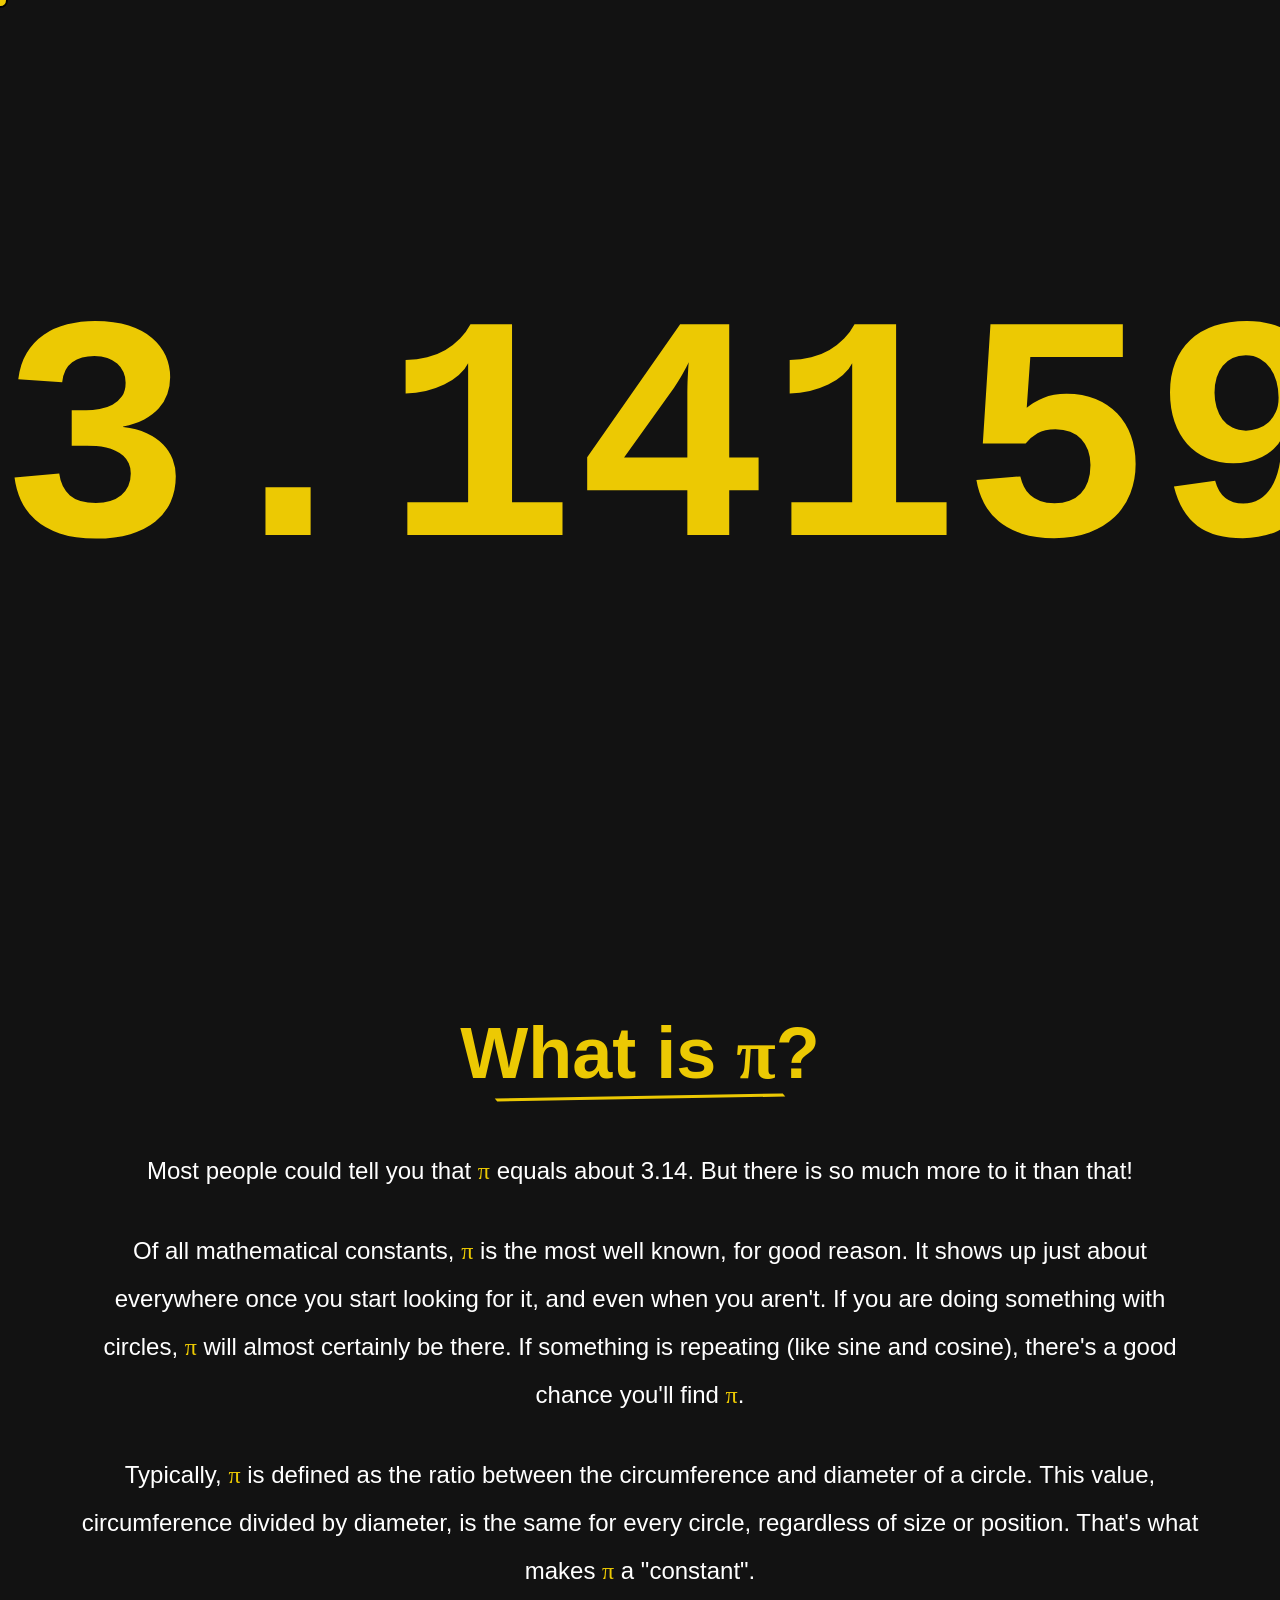
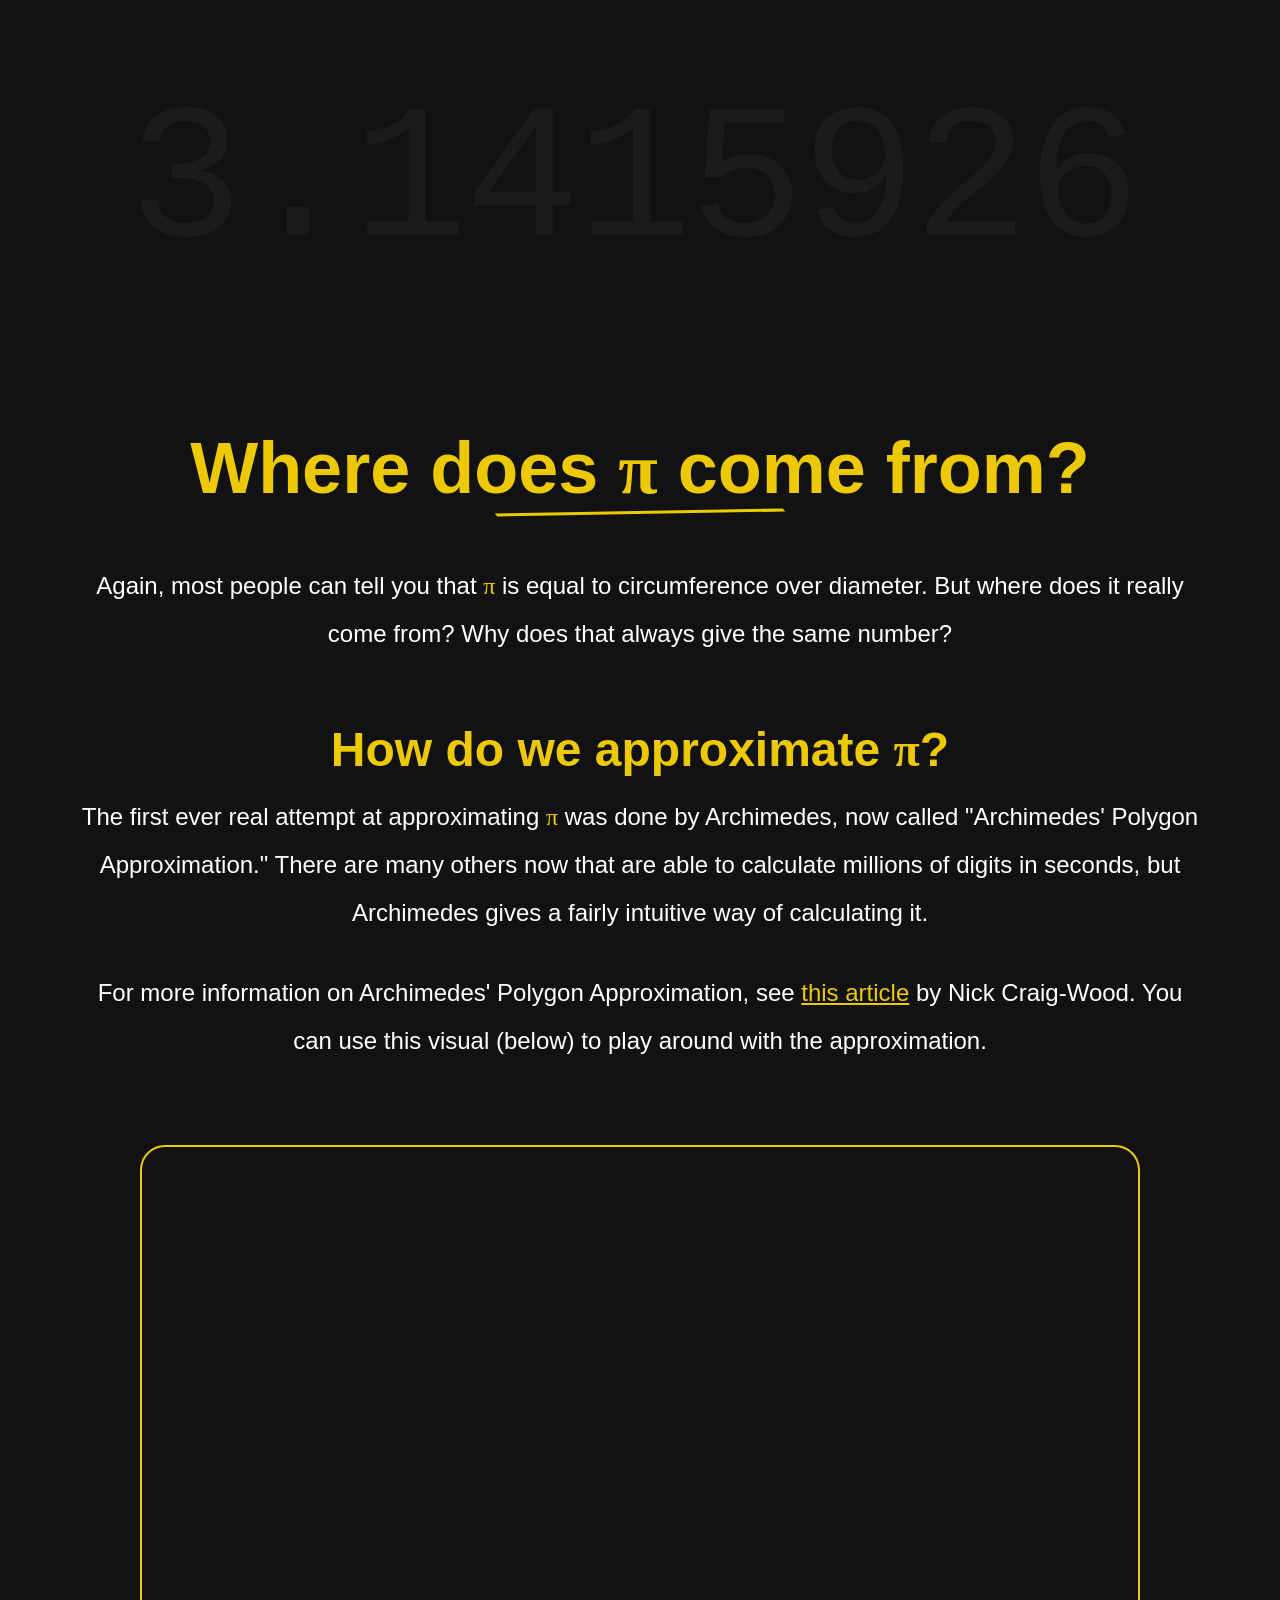
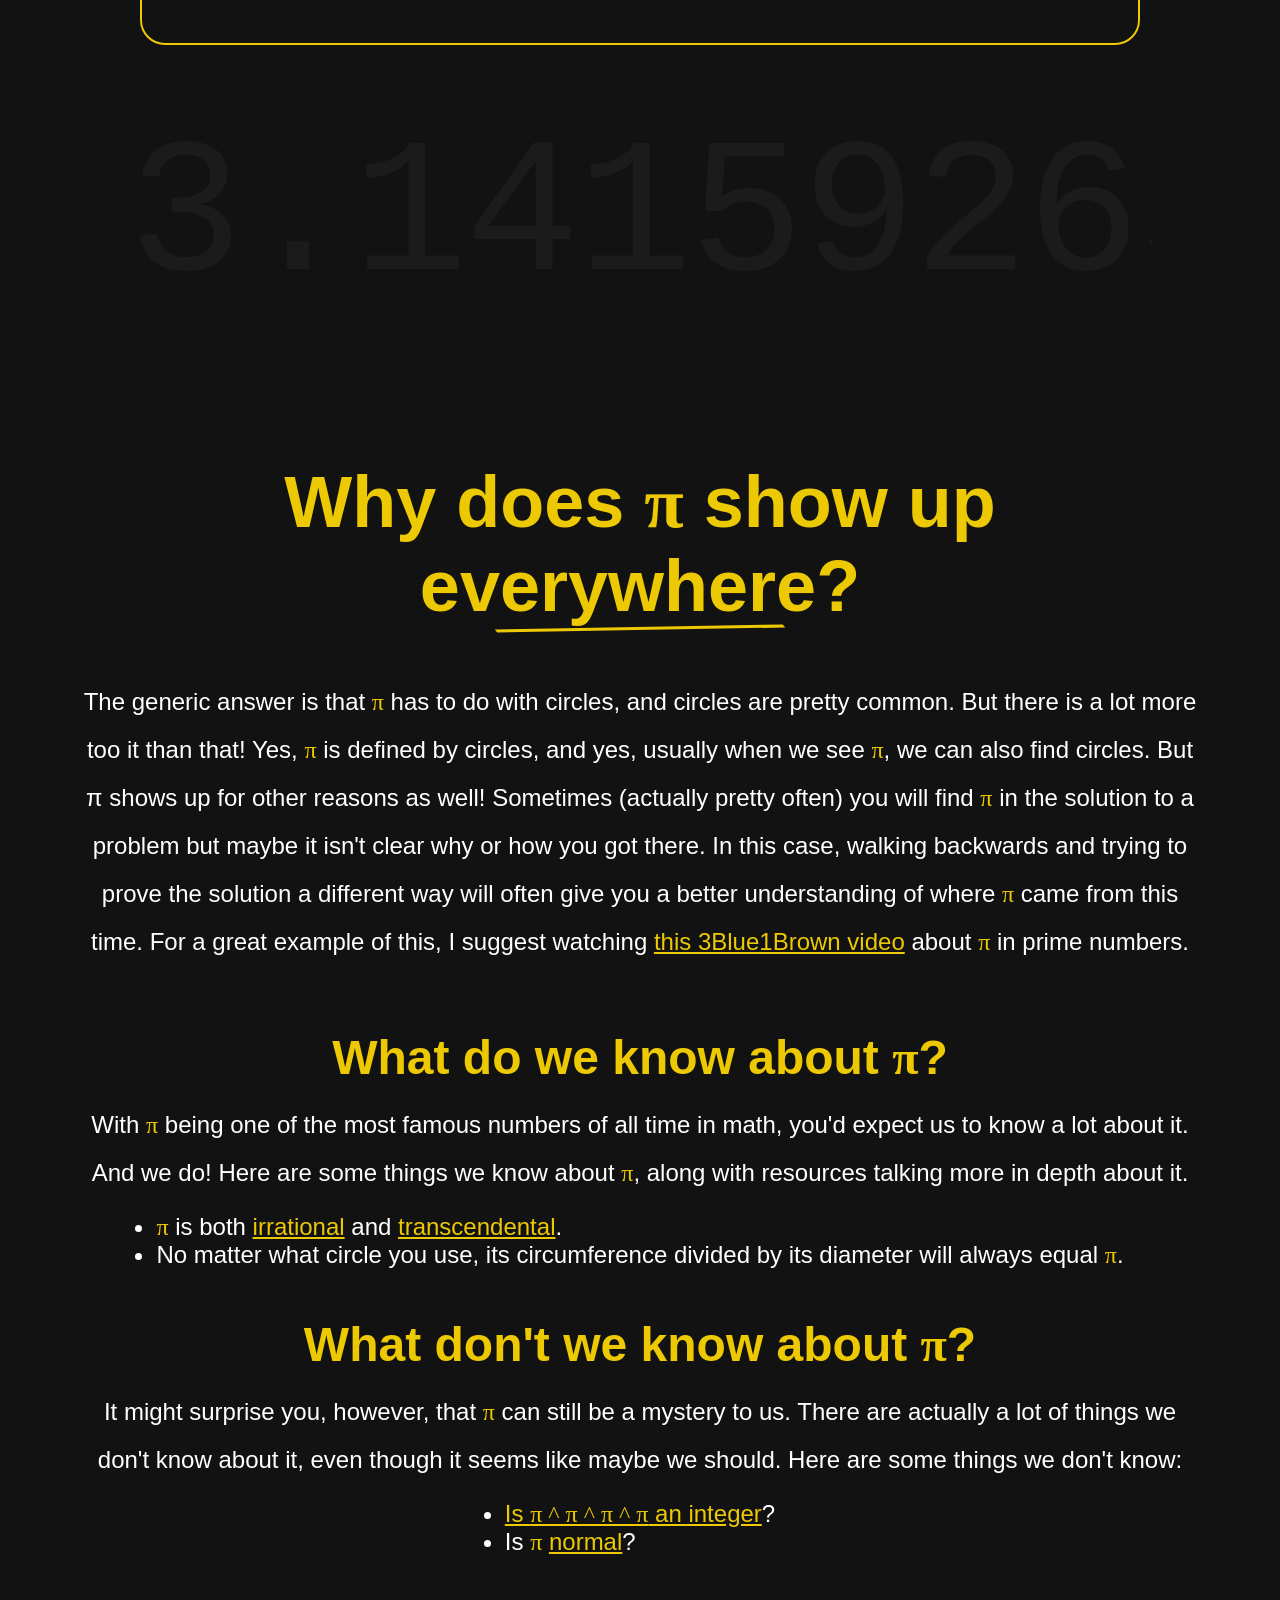
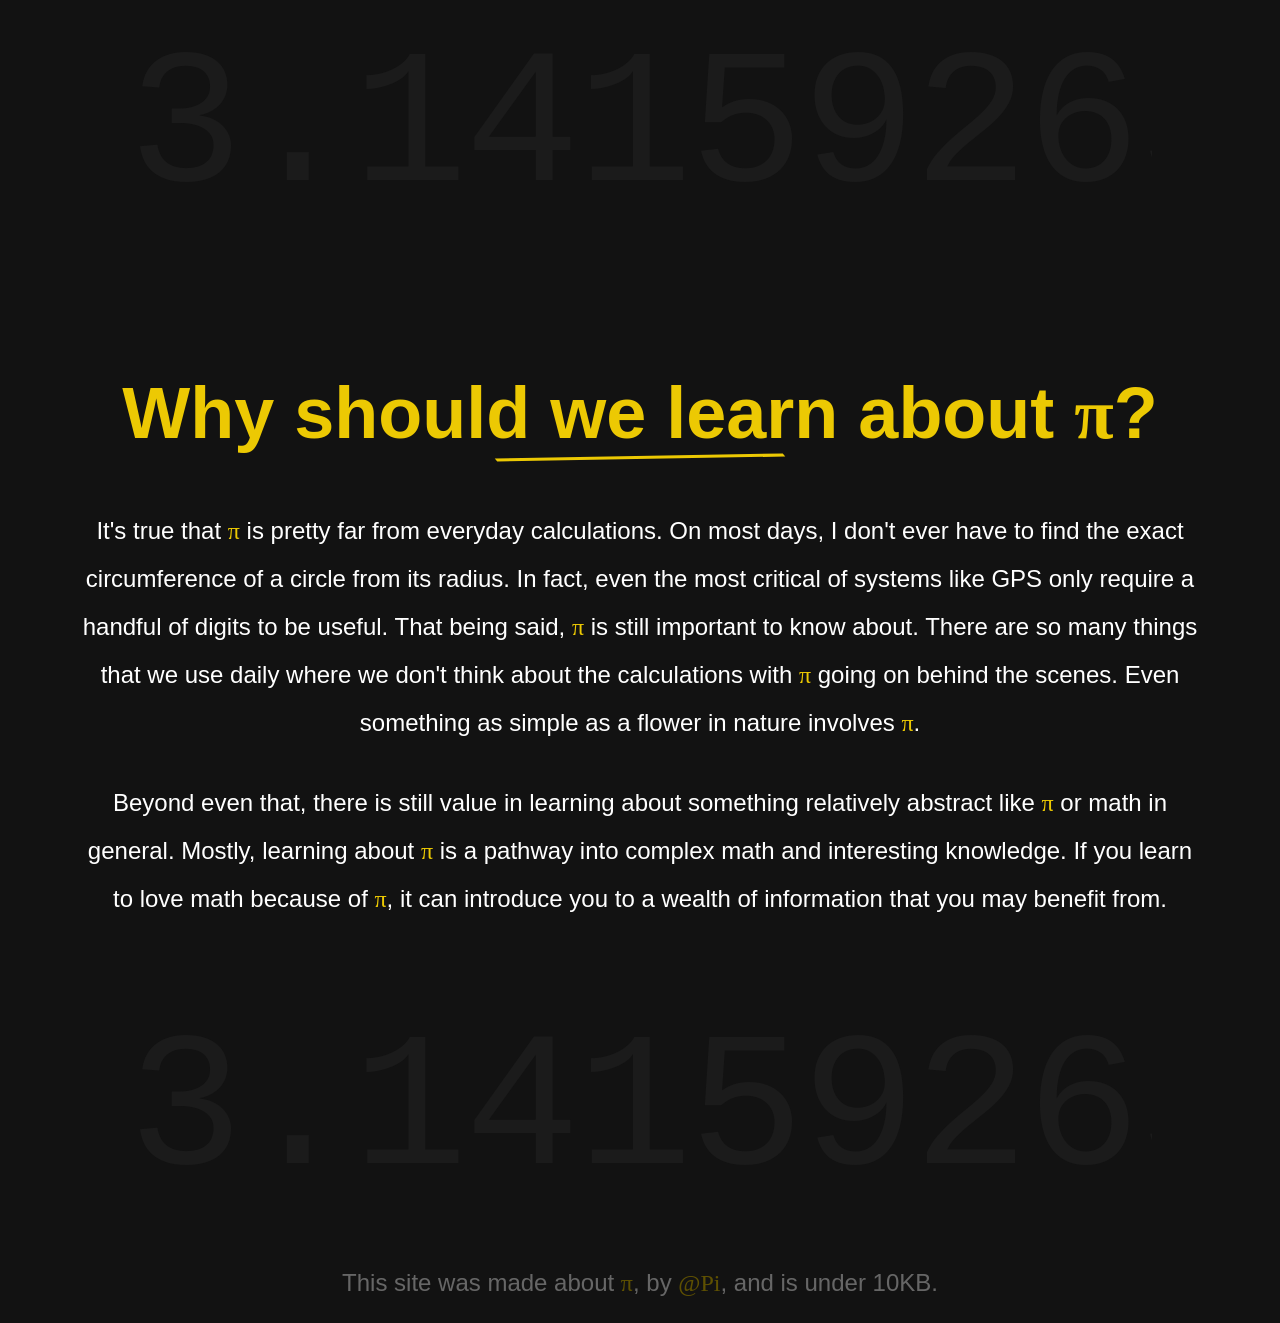
==== commit 88447b3f: "Added content to README" ====
--- a/src/index.html
+++ b/src/index.html
@@ -69,7 +69,7 @@
     <div class="pi-block"></div>
 
     <footer>
-        <p>This site was made about <span class="math">π</span>, by <span class="math">@Pi</span>, and is under 5KB.</p>
+        <p>This site was made about <span class="math">π</span>, by <span class="math">@Pi</span>, and is under 10KB.</p>
     </footer>
     
     <script src="script.js"></script>
